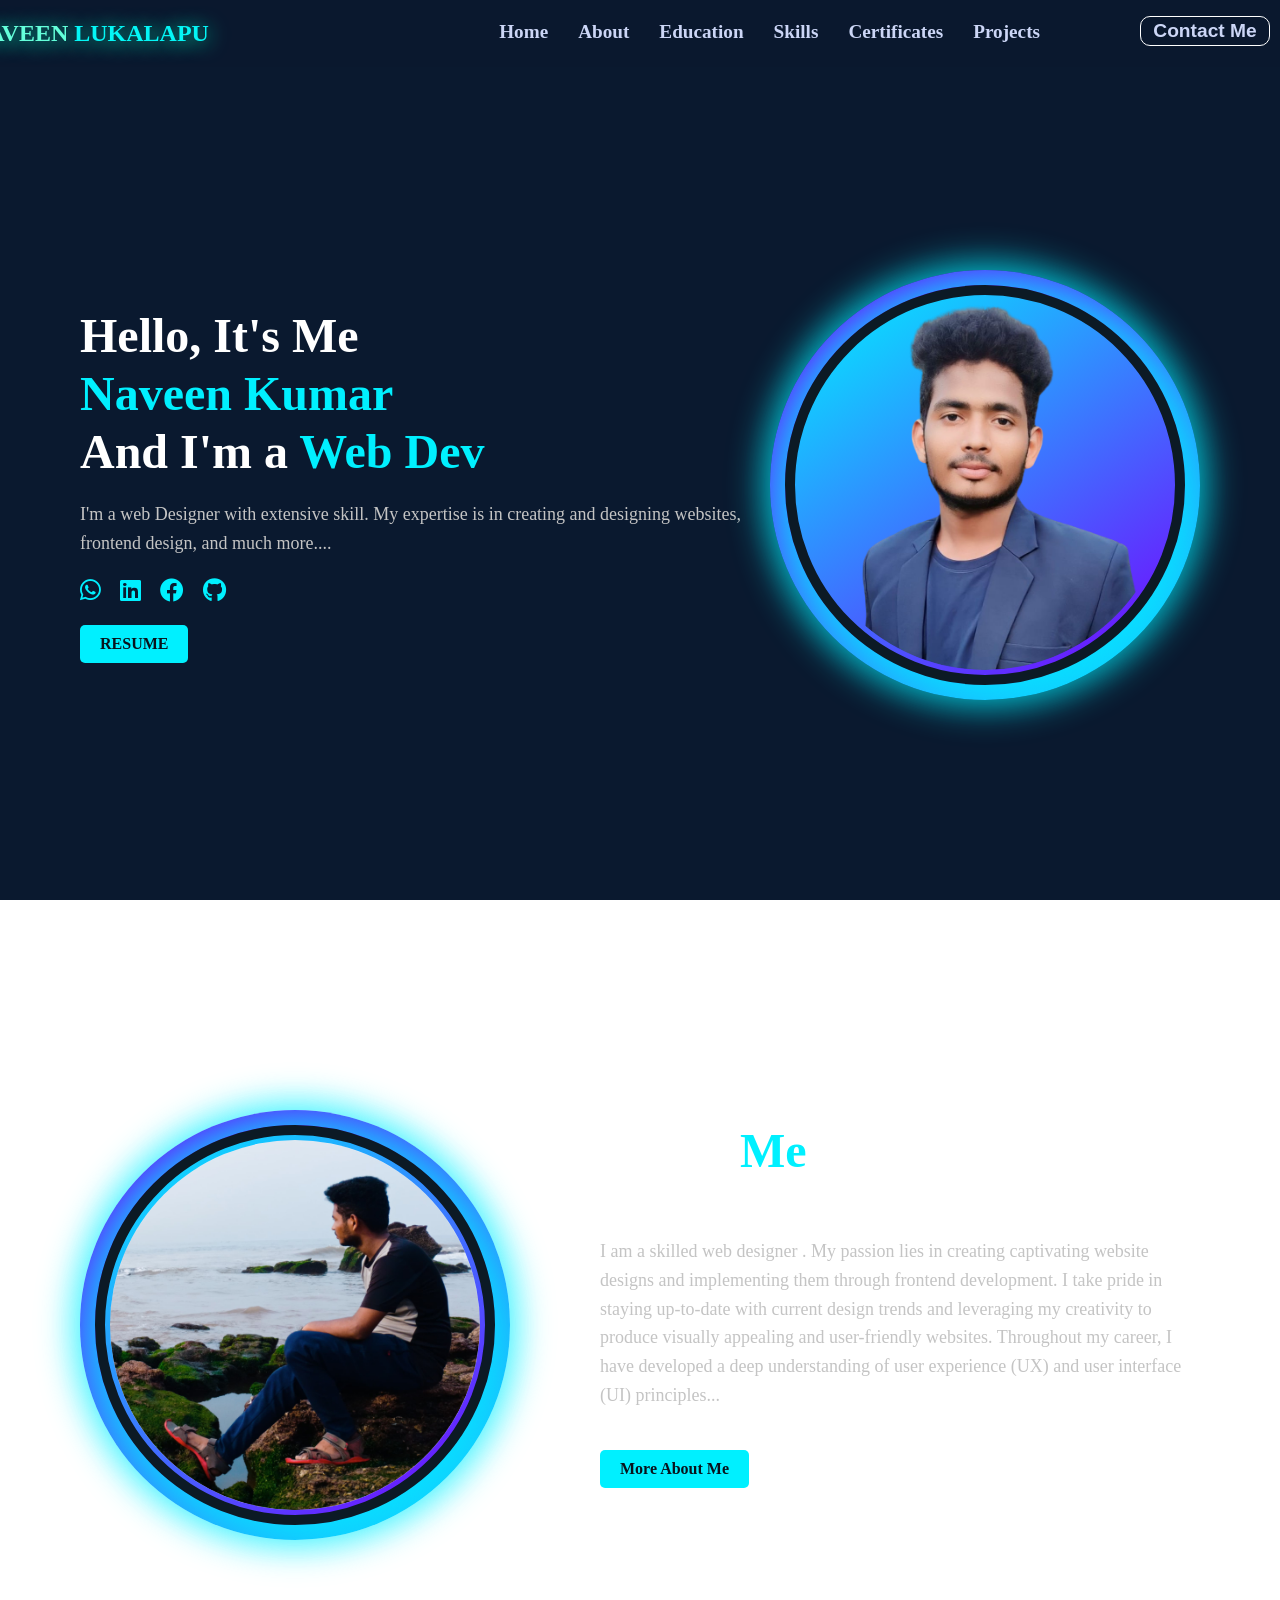
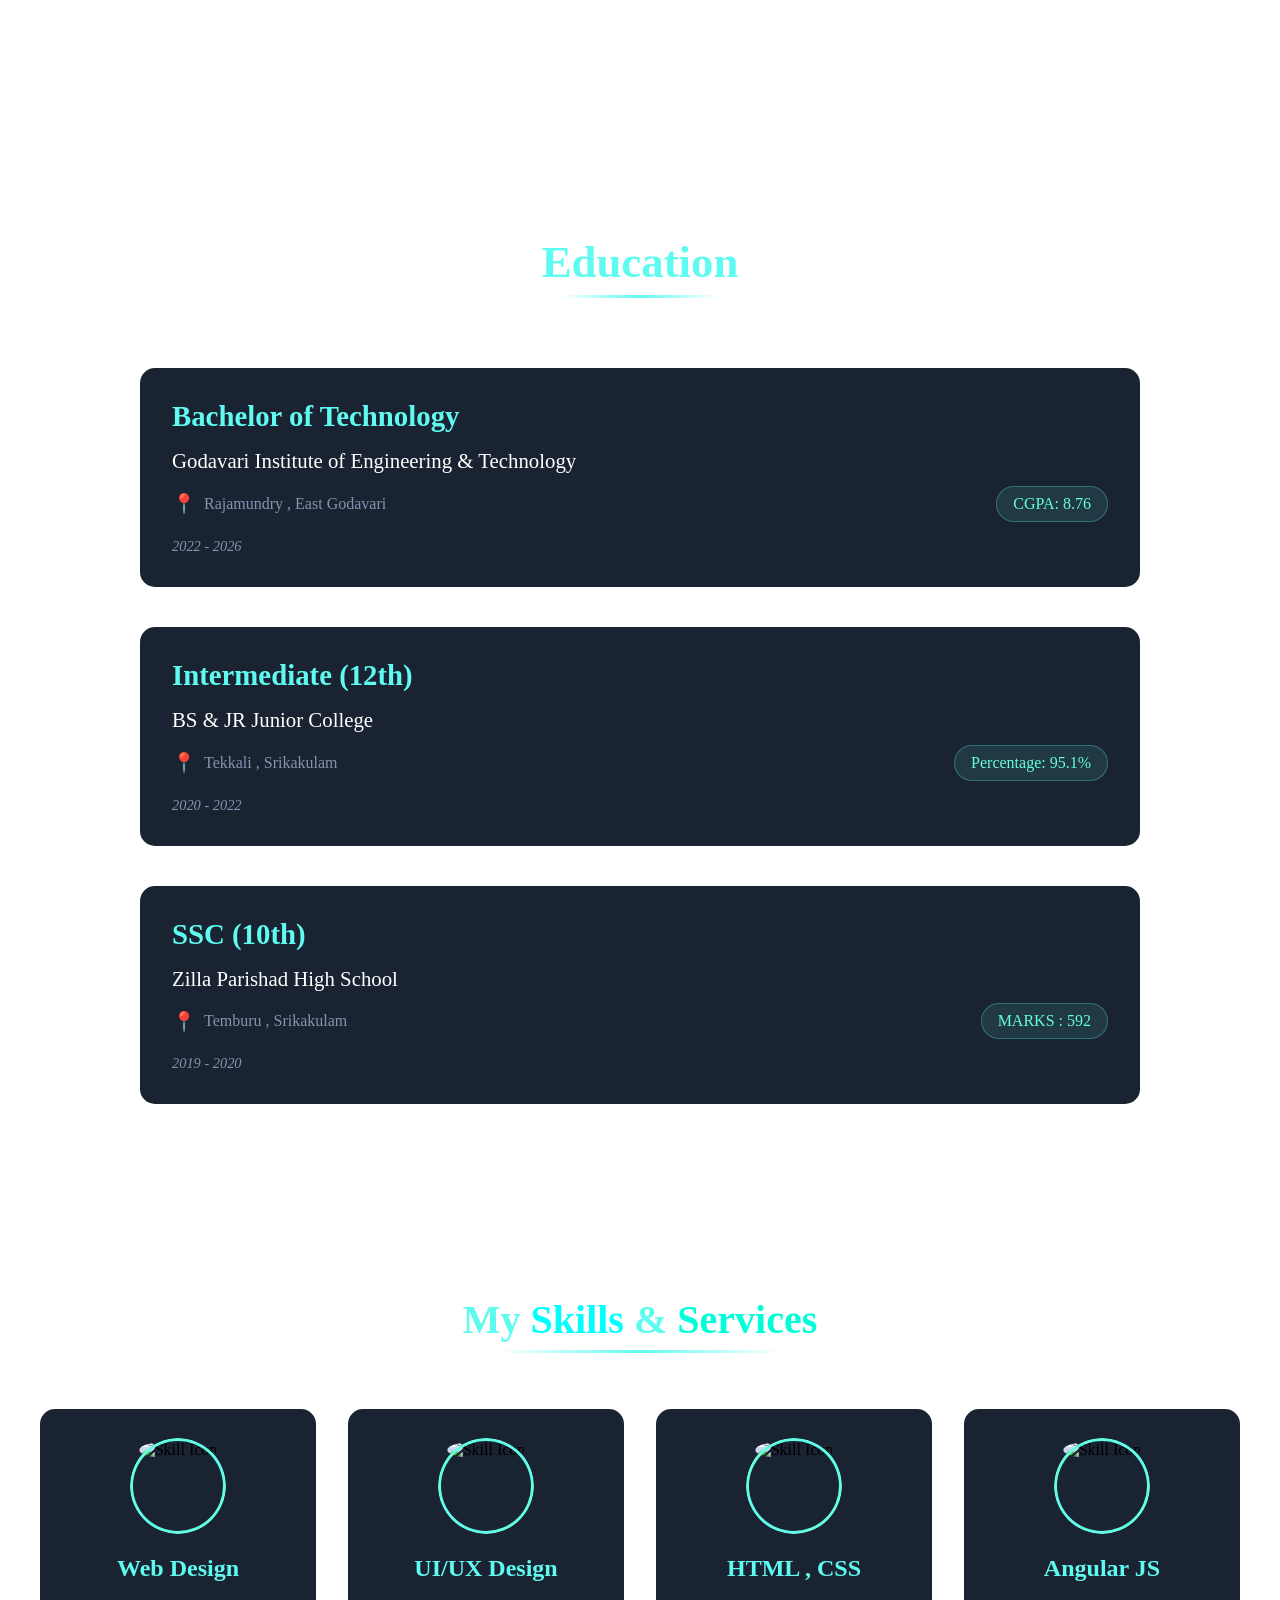
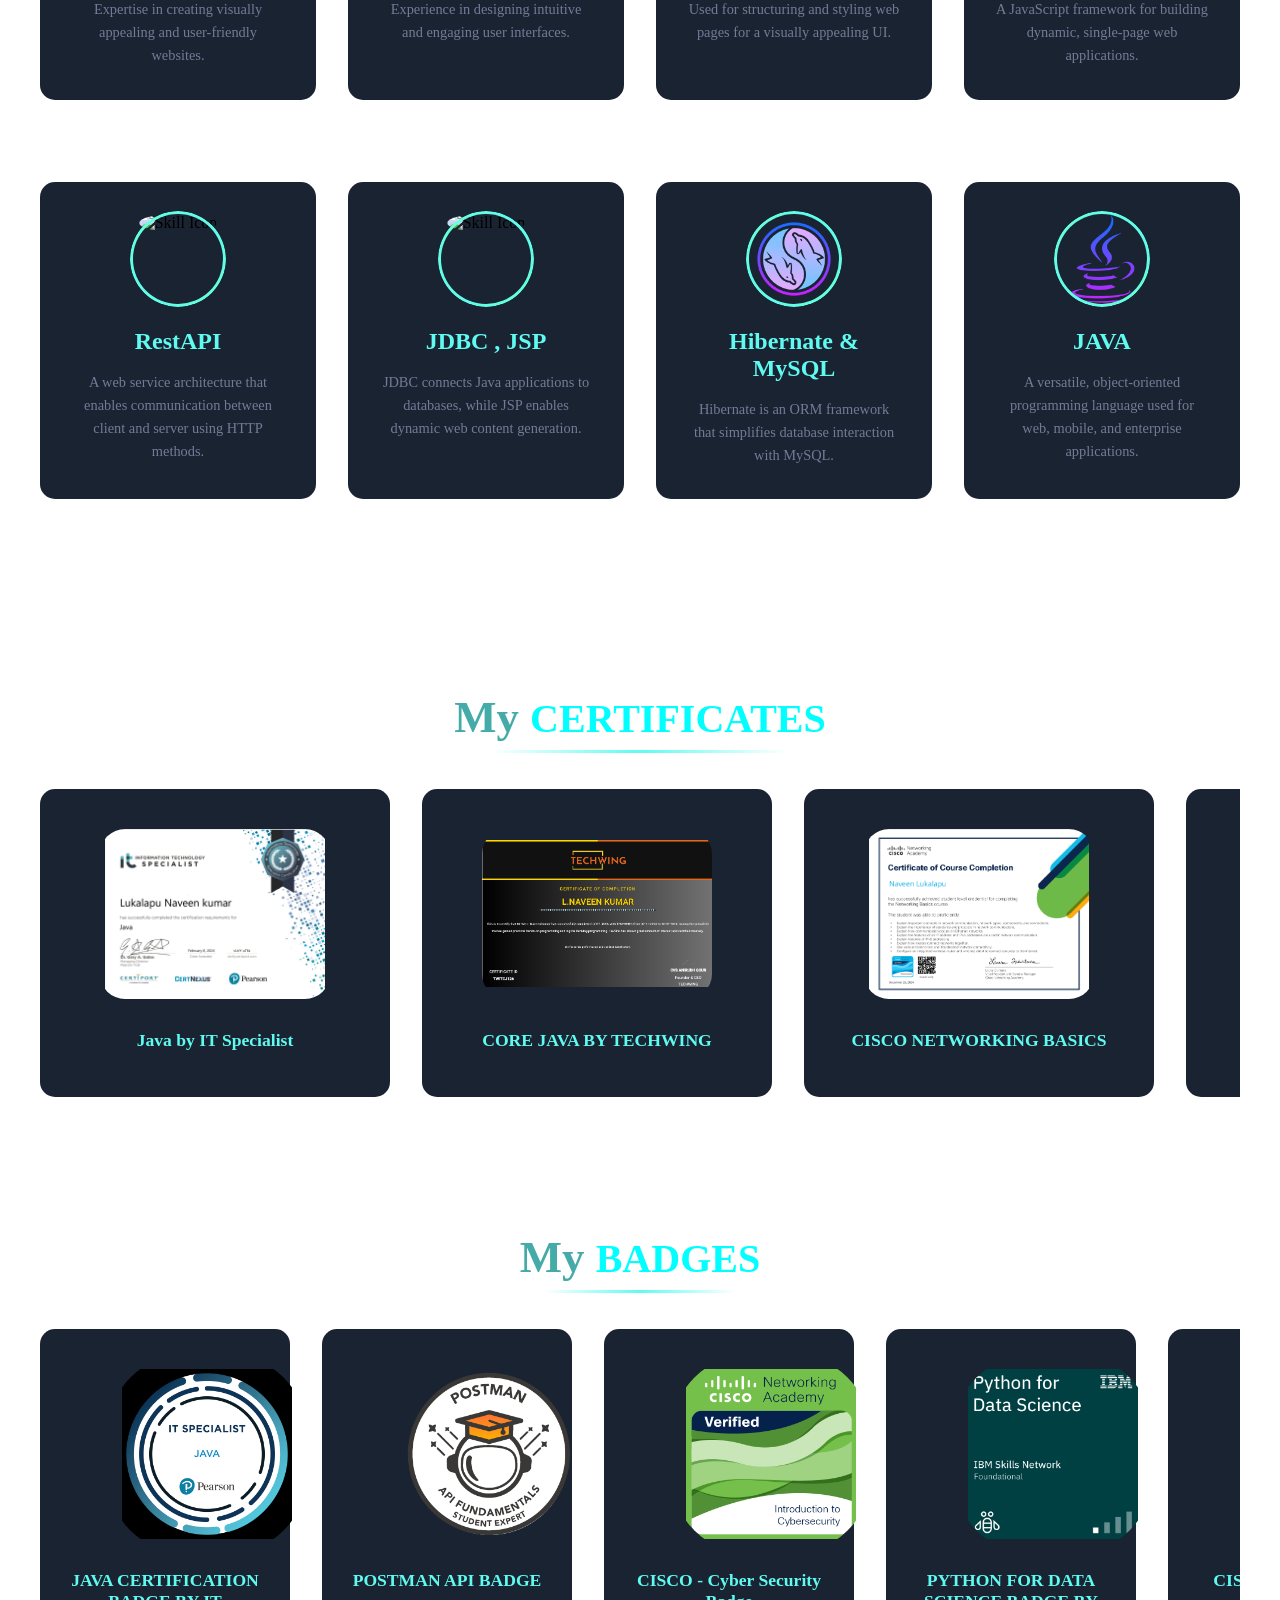
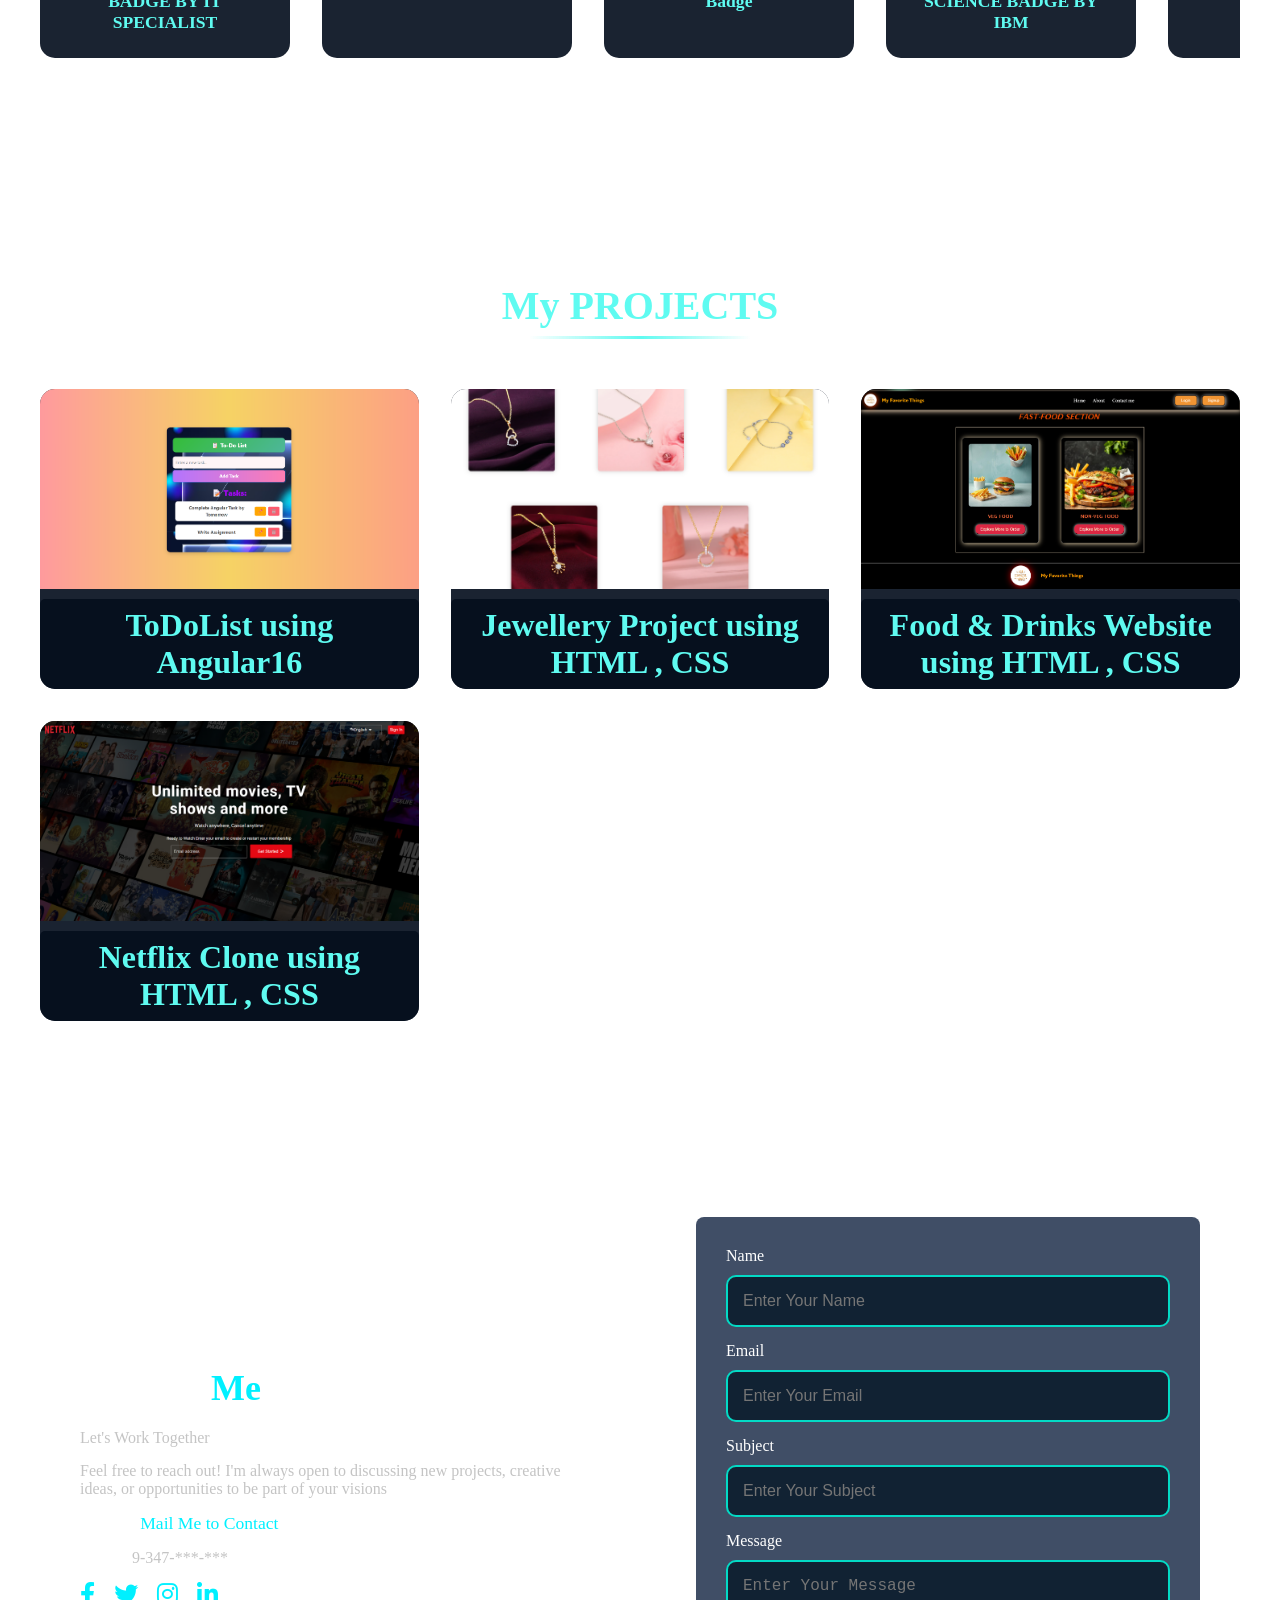
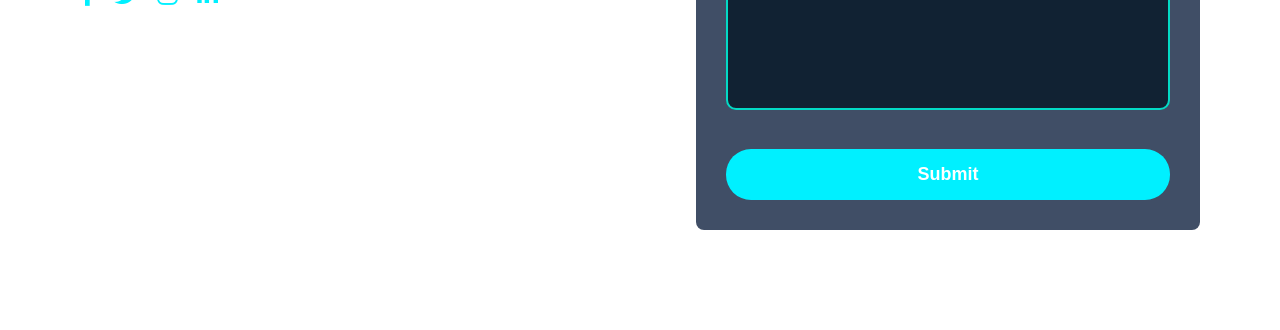
==== index.html @ 9a226d0d "Update and rename port.html to index.html" ====
<!DOCTYPE html>
<html lang="en">
<head>
    <meta charset="UTF-8">
    <meta name="viewport" content="width=device-width, initial-scale=1.0">
    <title>MY PORTFOLIO</title>
</head>
<link rel="stylesheet" href="port.css">
<script src="https://cdnjs.cloudflare.com/ajax/libs/particles.js/2.0.0/particles.min.js"></script>
<link rel="stylesheet" href="https://cdnjs.cloudflare.com/ajax/libs/font-awesome/6.0.0-beta3/css/all.min.css">

  <link rel="stylesheet" href="https://unpkg.com/aos@next/dist/aos.css" />
<body>
    <script src="https://unpkg.com/aos@next/dist/aos.js"></script>
  <script>
    AOS.init();
  </script>
    <div id="particles-js"></div>
 <!-- Navbar -->
 <header>
    <nav class="container">
        <a href="#" class="logo">NAVEEN <span class="lname">LUKALAPU</span></a>
        <div class="hamburger" id="hamburger">
            <span></span>
            <span></span>
            <span></span>
        </div>
        <div class="nav-links" id="nav-menu">
            <a href="#Home" class="nav-link">Home</a>
            <a href="#about" class="nav-link">About</a>
            <a href="#education" class="nav-link">Education</a>
            <a href="#skills" class="nav-link">Skills</a>
            <a href="#certificates" class="nav-link">Certificates</a>
            <a href="#projects" class="nav-link">Projects</a>
            <button class="con-btn"><a href="#contact">Contact Me</a></button>
        </div>
    </nav>
</header>









    <section class="intro" id="Home" >
        <div class="intro-text" data-aos="fade-right">
            <h1>Hello, It's Me<br><span>Naveen Kumar</span><br>And I'm a <span class="typing-animation">Web Dev</span></h1>
            <p>I'm a web Designer with extensive skill. My expertise is in creating and designing websites, frontend design, and much more....</p>
            <div class="social-links">
                <a href="#"><i class="fab fa-whatsapp"></i></a>
                <a href="https://www.linkedin.com/in/naveen-kumar-lukalapu-a6948b2a9/"><i class="fa-brands fa-linkedin"></i></a>
                <a href="#"><i class="fab fa-facebook"></i></a>
                <a href="https://github.com/navi14-dev/"><i class="fa-brands fa-github"></i></a>
            </div>
            <a href="RESUME.pdf" class="btn">RESUME</a>
        </div>
        <div class="intro-image" data-aos="fade-left">
            <img src="mine image after bg remove.png" alt="Naveen Kumar">
        </div>
    </section>






    <section class="about" id="about" data-aos="fade-down">
        <div class="about-image">
            <img src="MINE-fotor-20250202224434.jpg" alt="Havindu Hemal">
        </div>
        <div class="about-text" >
            <h2>About <span>Me</span></h2>
            <h3>Full Stack Developer!</h3>
            <p>
                I am a skilled web designer . 
                My passion lies in creating captivating website designs and implementing them 
                through frontend development. I take pride in staying up-to-date with current 
                design trends and leveraging my creativity to produce visually appealing and 
                user-friendly websites. Throughout my career, I have developed a deep understanding 
                of user experience (UX) and user interface (UI) principles...
            </p>
            <a href="#" class="btn">More About Me</a>
        </div>
    </section>







    <section class="education-section" id="education">
       
        
        <div class="section-title-container">
            <h2 class="section-title">Education</h2>
        </div>

        <div class="education-container" >
            <div class="education-card">
                <h3 class="degree">Bachelor of Technology</h3>
                <div class="school-name">Godavari Institute of Engineering & Technology</div>
                <div class="education-details">
                    <div class="location">Rajamundry , East Godavari</div>
                    <div class="grade">CGPA: 8.76</div>
                </div>
                <div class="duration">2022 - 2026</div>
            </div>

            <div class="education-card">
                <h3 class="degree">Intermediate (12th)</h3>
                <div class="school-name">BS & JR Junior College</div>
                <div class="education-details">
                    <div class="location">Tekkali , Srikakulam</div>
                    <div class="grade">Percentage: 95.1%</div>
                </div>
                <div class="duration">2020 - 2022</div>
            </div>

            <div class="education-card">
                <h3 class="degree">SSC (10th)</h3>
                <div class="school-name">Zilla Parishad High School</div>
                <div class="education-details">
                    <div class="location">Temburu , Srikakulam</div>
                    <div class="grade">MARKS : 592</div>
                </div>
                <div class="duration">2019 - 2020</div>
            </div>
        </div>
    </section>









    <section class="skills-section" id="skills">
        <h1 class="section-skills">My <span class="skills"> Skills</span> & <span class="services">Services</span></h1>
        <div class="skills-container">
            <div class="skill-card">
                <div class="skill-image">
                    <img src="https://www.agileacademy.co.in/wp-content/uploads/2021/01/Web-Design-Image.png" alt="Skill Icon">
                </div>
                <h3 class="skill-title">Web Design</h3>
                <p class="skill-description">Expertise in creating visually appealing and user-friendly websites.</p>
            </div>
            <div class="skill-card">
                <div class="skill-image">
                    <img src="https://www.sstechsystem.com/wp-content/uploads/2018/11/ui-ux-design.png" alt="Skill Icon">
                </div>
                <h3 class="skill-title">UI/UX Design</h3>
                <p class="skill-description">Experience in designing intuitive and engaging user interfaces.</p>
            </div>
            <div class="skill-card">
                <div class="skill-image">
                    <img src="https://www.nicepng.com/png/detail/985-9857805_html5-css3-logo-png-html-and-css-logo.png" alt="Skill Icon">
                </div>
                <h3 class="skill-title">HTML , CSS</h3>
                <p class="skill-description">Used for structuring and styling web pages for a visually appealing UI.</p>
            </div>
            <div class="skill-card">
                <div class="skill-image">
                    <img src="https://img.icons8.com/?size=256&id=dSnah6CSCxRG&format=png" alt="Skill Icon">
                </div>
                <h3 class="skill-title">Angular JS</h3>
                <p class="skill-description">A JavaScript framework for building dynamic, single-page web applications. </p>
            </div>
            <div class="skill-card">
              

                <div class="skill-image">
                    <img src="https://dfdmyvckxgqn5.cloudfront.net/_app/immutable/assets/building-elegant-rest-apis.d8f4cbc6.jpg" alt="Skill Icon">
                </div>
                <h3 class="skill-title">RestAPI</h3>
                <p class="skill-description">A web service architecture that enables communication between client and server using HTTP methods.</p>
            </div>
            <div class="skill-card">
                <div class="border-animation"></div>

                <div class="skill-image">
                    <img src="https://i.ytimg.com/vi/FcbFB8wGmok/maxresdefault.jpg" alt="Skill Icon">
                </div>
                <h3 class="skill-title">JDBC , JSP</h3>
                <p class="skill-description">JDBC connects Java applications to databases, while JSP enables dynamic web content generation.</p>
            </div>
            <div class="skill-card">
                <div class="border-animation"></div>

                <div class="skill-image">
                    <img src="icons8-mysql-1200.png" alt="Skill Icon">
                </div>
                <h3 class="skill-title">Hibernate & MySQL</h3>
                <p class="skill-description">Hibernate is an ORM framework that simplifies database interaction with MySQL.</p>
            </div>
            <div class="skill-card">
                <div class="skill-image">
                    <div class="border-animation"></div>

                    <img src="icons8-java-1200.png" alt="Skill Icon">
                </div>
                <h3 class="skill-title">JAVA</h3>
                <p class="skill-description">A versatile, object-oriented programming language used for web, mobile, and enterprise applications.</p>
            </div>
        </div>
    </section>






    <section class="certificates-section" id="certificates">
        <h1 class="section-skills">My <span class="skills"> CERTIFICATES</span></h1>
        <div class="certificates-container">
            <div class="certificate-card">
                <div class="certificate-image">
                    <img src="JAVA BY IT SPECIALIST.png" alt="Certificate Image">
                </div>
                <div class="certificate-title">Java by IT Specialist</div>
            </div>
            <div class="certificate-card">
                <div class="certificate-image">
                    <img src="CORE JAVA BY TECHWING.png" alt="Certificate Image">
                </div>
                <div class="certificate-title">CORE JAVA BY TECHWING</div>
            </div>
            <div class="certificate-card">
                <div class="certificate-image">
                    <img src="CISCO NETWORKING BASICS.png" alt="Certificate Image">
                </div>
                <div class="certificate-title">CISCO NETWORKING BASICS</div>
            </div>
            <div class="certificate-card">
                <div class="certificate-image">
                    <img src="LINUX FUNDAMENTALS.png" alt="Certificate Image">
                </div>
                <div class="certificate-title">LINUX FUNDAMENTALS</div>
            </div>
            <div class="certificate-card">
                <div class="certificate-image">
                    <img src="HTML , CSS CERTIFICATE.jpg" alt="Certificate Image">
                </div>
                <div class="certificate-title">HTML , CSS CERTIFICATE</div>
            </div>
            <div class="certificate-card">
                <div class="certificate-image">
                    <img src="JAVA BY GREAT LEARNING.png" alt="Certificate Image">
                </div>
                <div class="certificate-title">JAVA BY GREAT LEARNING</div>
            </div>
            <div class="certificate-card">
                <div class="certificate-image">
                    <img src="BEST PERFORMER IN CORE JAVA.png" alt="Certificate Image">
                </div>
                <div class="certificate-title">BEST PERFORMER IN CORE JAVA</div>
            </div>
            <div class="certificate-card">
                <div class="certificate-image">
                    <img src="SQL BASIC BY HACKERRANK.png" alt="Certificate Image">
                </div>
                <div class="certificate-title">SQL BASIC BY HACKERRANK</div>
            </div>
            <div class="certificate-card">
                <div class="certificate-image">
                    <img src="SQL SERVER 2014 ,SECURITY FUNDAMENTALS CERTIFICATE.jpg" alt="Certificate Image">
                </div>
                <div class="certificate-title">SQL SERVER 2014 ,SECURITY FUNDAMENTALS CERTIFICATE</div>
            </div>
            <div class="certificate-card">
                <div class="certificate-image">
                    <img src="CISCO CYBER SECURITY.png" alt="Certificate Image">
                </div>
                <div class="certificate-title">CISCO CYBER SECURITY</div>
            </div>
            <div class="certificate-card">
                <div class="certificate-image">
                    <img src="PYTHON FOR DATA SCIENCE BY IBM.png" alt="Certificate Image">
                </div>
                <div class="certificate-title">PYTHON FOR DATA SCIENCE BY IBM</div>
            </div>
            <div class="certificate-card">
                <div class="certificate-image">
                    <img src="POSTMAN API.png" alt="Certificate Image">
                </div>
                <div class="certificate-title">POSTMAN API</div>
            </div>
            <div class="certificate-card">
                <div class="certificate-image">
                    <img src="PYTHON BASIC BY HACKERRANK.png" alt="Certificate Image">
                </div>
                <div class="certificate-title">PYTHON BASIC BY HACKERRANK</div>
            </div>
            <div class="certificate-card">
                <div class="certificate-image">
                    <img src="PYTHON 101 FOR DATA SCIENCE BY IBM.png" alt="Certificate Image">
                </div>
                <div class="certificate-title">PYTHON 101 FOR DATA SCIENCE BY IBM</div>
            </div>
            
            
        </div>
    </section>
    
    <section class="badges-section">
        <h1 class="section-skills">My <span class="skills"> BADGES</span> </h1>
        <div class="badges-container">
            <div class="badge-card">
                <div class="badge-image">
                    <img src="JAVA CERTIFICATION BADGE.jpg" alt="Badge Image">
                </div>
                <div class="badge-title">JAVA CERTIFICATION BADGE BY IT SPECIALIST</div>
            </div>
            <div class="badge-card">
                <div class="badge-image">
                    <img src="POSTMAN API BADGE.png" alt="Badge Image">
                </div>
                <div class="badge-title">POSTMAN API BADGE</div>
            </div>
            <div class="badge-card">
                <div class="badge-image">
                    <img src="CISCO - Cyber Security Badge.png" alt="Badge Image">
                </div>
                <div class="badge-title">CISCO - Cyber Security Badge</div>
            </div>
            <div class="badge-card">
                <div class="badge-image">
                    <img src="PYTHON FOR DATA SCIENCE BADGE.png" alt="Badge Image">
                </div>
                <div class="badge-title">PYTHON FOR DATA SCIENCE BADGE BY IBM</div>
            </div>
            <div class="badge-card">
                <div class="badge-image">
                    <img src="CISCO - Networking Basics.png" alt="Badge Image">
                </div>
                <div class="badge-title">CISCO - Networking Basics</div>
            </div>
            <div class="badge-card">
                <div class="badge-image">
                    <img src="Watsonx AI by IBM.png" alt="Badge Image">
                </div>
                <div class="badge-title">Watsonx AI by IBM</div>
            </div>
        </div>
    </section>






    <section class="projects-section" id="projects">
        <h1 class="section-projects">My <span class="projects"> PROJECTS</span></h1>
        <div class="main-container">
        <div class="projects-container">
            <div class="project-card">
                <div class="project-image">
                    <img src="TODOLIST IMAGE.png" alt="Project 1">
                    
                </div>
                <h3 class="project-name">ToDoList using Angular16</h3>
                <div class="project-details">
                    <p class="project-description">A dynamic task management app with full CRUD operations, built using Angular 16 for efficient task organization.</p>
                    <div class="project-buttons">
                        <a href="https://github.com/Navi14-dev/ToDoList.git"><i class="fab fa-github"></i> GitHub</a>
                        <button class="project-btn" onclick="showerror()"><a href="#projects"><i class="fas fa-globe"></i> Live</a></button>
                    </div>
                </div>
            </div>
            <div class="project-card">
                <div class="project-image">
                    <img src="JFS JEWELLERY IMAGE.png" alt="Project 2">
                    
                </div>
                <h3 class="project-name">Jewellery Project using HTML , CSS</h3>
                <div class="project-details">
                    <p class="project-description">A sleek and stylish website presenting exquisite jewellery collections with a user-friendly interface.</p>
                    <div class="project-buttons">
                        <a href="https://github.com/Navi14-dev/TEAM-PROJECT.git"><i class="fab fa-github"></i> GitHub</a>
                        <a href="https://navi14-dev.github.io/TEAM-PROJECT/"><i class="fas fa-globe"></i> Live</a>
                    </div>
                </div>
            </div>
            <div class="project-card">
                <div class="project-image">
                    <img src="DRINKS PROJECT IMAGE.png" alt="Project 3">
                    
                </div>
                <h3 class="project-name">Food & Drinks Website using HTML , CSS</h3>
                <div class="project-details">
                 
                    <p class="project-description">A visually appealing and responsive website showcasing delicious food and beverages with an elegant design.</p>
                    <div class="project-buttons">
                        <a href="https://github.com/Navi14-dev/SOLOPROJECT.git"><i class="fab fa-github"></i> GitHub</a>
                        <a href="https://navi14-dev.github.io/SOLOPROJECT/"><i class="fas fa-globe"></i> Live</a>
                    </div>
                </div>
            </div>
            <div class="project-card">
              <div class="project-image">
                  <img src="netflix clone image.png" alt="Project 3">
                  
              </div>
              <h3 class="project-name">Netflix Clone using HTML , CSS</h3>
              <div class="project-details">
                  <p class="project-description">A front-end replica of Netflix with an engaging UI, designed using HTML and CSS for an immersive streaming experience.</p>
                  <div class="project-buttons">
                      <a href="https://github.com/Navi14-dev/NETFLIX_CLONING.git"><i class="fab fa-github"></i> GitHub</a>
                      <button class="project-btn" onclick="showerror()"><a href="#projects"><i class="fas fa-globe"></i> Live</a></button>
                  </div>
              </div>
          </div>
          </div>
        </div>
    </section>




    <section class="contact" id="contact">
        <div class="contact-content">
            <div class="contact-info">
                <h2>Contact <span>Me</span></h2>
                <p>Let's Work Together</p>
                <p>Feel free to reach out! I'm always open to discussing new projects, creative ideas, or opportunities to be part of your visions</p>
                <p><strong>Email:</strong> <a href="mailto:lukalapunave@gmail.com" class="mail">Mail Me to Contact</a></p>
                <p><strong>Phone:</strong> 9-347-***-***</p>
                <div class="social-links">
                    <a href="#"><i class="fab fa-facebook-f"></i></a>
                    <a href="#"><i class="fab fa-twitter"></i></a>
                    <a href="#"><i class="fab fa-instagram"></i></a>
                    <a href="#"><i class="fab fa-linkedin-in"></i></a>
                </div>
            </div>
            <div class="contact-form">
                <form id="contact-form">
                    <div class="form-group">
                        <label for="name">Name</label>
                        <input type="text" id="name" placeholder="Enter Your Name" required>
                    </div>
                    <div class="form-group">
                        <label for="email">Email</label>
                        <input type="email" id="email" placeholder="Enter Your Email" required>
                    </div>
                    <div class="form-group">
                        <label for="subject">Subject</label>
                        <input type="text" id="subject" placeholder="Enter Your Subject" required>
                    </div>
                    <div class="form-group">
                        <label for="message">Message</label>
                        <textarea id="message" placeholder="Enter Your Message" required></textarea>
                    </div>
                    <button type="submit" class="btn">Submit</button>
                </form>
            </div>
        </div>
    </section>
    



    <script src="port.js"></script>
</body>
</html>
---- port.css ----
* {
    margin: 0;
    padding: 0;
    box-sizing: border-box;
    
}
@media screen and (max-width: 1024px) {
  .container {
      padding: 0 30px;
  }
}


html {
    scroll-behavior: smooth;
}
#particles-js {
    position: fixed;
    width: 100%;
    height: 100%;
    background: #0a192f;
    z-index: -1;
}

.container {
    max-width: 1200px;
    margin: 0 auto;
    padding: 0 20px;
    
}

header {
    padding: 20px 0;
    position: fixed;
    width: 100%;
    top: 0;
    background: rgba(10, 25, 47, 0.9);
    z-index: 100;
}

nav {
    display: flex;
    justify-content: space-between;
    align-items: center;
}

.logo {
    color: #64ffda;
    font-size: 24px;
    font-weight: bold;
    text-decoration: none;
    text-shadow: 2px 2px 20px #04f6bd;
    margin-left: -90px;
    
}

.logo .lname{
  color: #04f6f6;
}

.nav-links {
    display: flex;
    gap: 30px;
}

.nav-links .con-btn{
    width: 130px;
    height: 30px;
    margin-top: -5px;
    border-radius: 10px;
    outline: none;
    border: 1px solid white;
    cursor: pointer;
    background-color: transparent;
    color: white;
    font-size: 0.9rem;
    margin-right: -50px;
    margin-left: 70px;
    position: relative;
    overflow: hidden;
}

.nav-links .con-btn::after{
    content: "";
    position: absolute;
    width: 0;
    height: 50px;
    background: linear-gradient(to right, #6a11cb, #2575fc);
    top: 0;
    left: 0;
    border-radius: 10px;
    z-index: -1;
    transition: width 0.5s ease;
}

.nav-links .con-btn:hover::after{
    width: 130px;
}
.nav-links a {
    color: #ccd6f6;
    font-size: 1.2rem;
    font-weight: 600;
    text-decoration: none;
    transition: color 0.3s;
}

.nav-links a:hover {
    color: #04f6bd;
    font-weight: 600;
    
}

.hamburger {
    display: none;
    flex-direction: column;
    cursor: pointer;
}

.hamburger span {
    width: 25px;
    height: 3px;
    background: #64ffda;
    margin: 2px 0;
    transition: 0.3s;
}


@keyframes fadeInUp {
    from {
        opacity: 0;
        transform: translateY(20px);
    }
    to {
        opacity: 1;
        transform: translateY(0);
    }
}


/* 
@media (max-width: 858px) {
  .nav-links {
    display: none;
    position: absolute;
    top: 100%;
    right: 0;
    background: rgba(0, 0, 0, 0.349);
    width: 100%;
    flex-direction: column;
    align-items: center;
    z-index: 10;
    padding: 20px 0;
  }

  .nav-links.open {
    display: flex;
    transition: width 0.5s ease;
  }

  .nav-links ul {
    flex-direction: column;
  }

  .nav-links ul li {
    margin-bottom: 20px;
    margin-right: 0;
  }

  .sidebar {
    display: block;
  }
}

--------hero section---- 
:root {
  --fs-h2: 2.5rem;
  --fs-p:1.1rem;
}

@media (max-width:858px) {
  :root {
      --fs-p:0.6rem;
      --fs-h2:1.1rem
  }
} */

/* 
@media screen and (max-width: 768px) {
  .nav-links {
      position: fixed;
      top: 0;
      right: -100%;
      width: 100%;
      height: 100vh;
      background: rgba(10, 25, 47, 0.95);
      flex-direction: column;
      justify-content: center;
      align-items: center;
      transition: right 0.3s ease-in-out;
      z-index: 1000;
      overflow-y: auto;
  }

  .nav-links.active {
      right: 0;
  }

  .nav-links a, .nav-links .con-btn {
      margin: 20px 0;
      font-size: 1.5rem;
  }

  .hamburger {
      display: flex;
      flex-direction: column;
      cursor: pointer;
      z-index: 1100;
  }

  .hamburger span {
      width: 25px;
      height: 3px;
      background: #64ffda;
      margin: 3px 0;
      transition: 0.3s;
      transform-origin: center;
  }

  .hamburger.active span:nth-child(1) {
      transform: rotate(45deg) translate(5px, 5px);
  }

  .hamburger.active span:nth-child(2) {
      opacity: 0;
  }

  .hamburger.active span:nth-child(3) {
      transform: rotate(-45deg) translate(5px, -5px);
  }
} */

@media screen and (max-width: 768px) {
  /* Navbar Responsive */
  header {
      padding: 10px 0;
  }
.logo{
  margin-left: 20px;
}
  .nav-links {
      position: fixed;
      top: 0;
      right: -100%;
      width: 100%;
      height: 100vh;
      background: rgba(10, 25, 47, 0.9);
      flex-direction: column;
      justify-content: center;
      align-items: center;
      transition: right 0.3s ease;
      z-index: 200;
  }

  .nav-links.active {
      right: 0;
  }

  .hamburger {
      display: flex;
      z-index: 250;
  }

  .nav-links a, .nav-links .con-btn {
      margin: 20px 0;
      font-size: 1.5rem;
  }
}




/* Intro */
.intro {
    display: flex;
    justify-content: space-between;
    align-items: center;
    padding: 270px 80px;
    background-color: transparent;
  }
  
  .intro-text {
    max-width: 700px;
  }
  
  .intro-text h1 {
    font-size: 48px;
    line-height: 1.2;
    color: #ffffff;
  }
  
  .intro-text span {
    color: #00f0ff;
  }
  
  .intro-text p {
    margin: 20px 0;
    font-size: 18px;
    line-height: 1.6;
    color: #c4c4c4;
  }
  
  .social-links a {
    margin-right: 10px;
    color: #00f0ff;
    font-size: 24px;
    text-decoration: none;
    transition: color 0.3s;
  }
  
  .social-links a:hover {
    color: #00eeff8f;
  }
  
  .btn {
    display: inline-block;
    margin-top: 20px;
    padding: 10px 20px;
    background-color: #00f0ff;
    color: #09131c;
    text-decoration: none;
    font-weight: bold;
    border-radius: 5px;
    transition: background-color 0.3s;
  }
  
  .btn:hover {
    background-color: #00c4ff;
  }
  
  .intro-image img {
    width: 400px;
    height: 400px;
    border-radius: 50%;
    box-shadow: 0 0 30px 10px rgba(0, 240, 255, 0.7);
    border: 10px solid #0c1a25;
    background: linear-gradient(145deg, #00f0ff, #7600ff);
    padding: 5px;
  }
  
  .intro-image {
    display: flex;
    align-items: center;
    justify-content: center;
    background: linear-gradient(145deg, #7600ff, #00f0ff);
    border-radius: 50%;
    padding: 15px;
    box-shadow: 0 0 30px 15px rgba(0, 240, 255, 0.4);
  }
  

/* Intro Section Responsive */
@media screen and (max-width: 768px) {
  .intro {
      flex-direction: column;
      padding: 150px 20px;
      text-align: center;
  }

  .intro-text, .intro-image {
    width: 45%;
      max-width: 100%;
      margin-bottom: 30px;
  }

  .intro-text h1 {
      font-size: 36px;
  }

  .intro-image img {
      width: 300px;
      height: 300px;
  }
}




  /* About */
  .about {
    display: flex;
    justify-content: space-between;
    align-items: center;
    padding: 100px 80px;
    background-color: transparent;
    
  }
  
  .about-text {
    max-width: 600px;
  }
  
  .about-text h2 {
    font-size: 48px;
    line-height: 1.2;
    color: #ffffff;
  }
  
  .about-text span {
    color: #00f0ff;
  }
  
  .about-text h3 {
    font-size: 24px;
    margin-top: 10px;
    color: #ffffff;
  }
  
  .about-text p {
    margin: 20px 0;
    font-size: 18px;
    line-height: 1.6;
    color: #c4c4c4;
  }
  
  .about-image img {
    width: 400px;
    height: auto;
    border-radius: 50%;
    box-shadow: 0 0 30px 10px rgba(0, 240, 255, 0.7);
    border: 10px solid #0c1a25;
    background: linear-gradient(145deg, #00f0ff, #7600ff);
    padding: 5px;
  }
  
  .about-image {
    display: flex;
    align-items: center;
    justify-content: center;
    background: linear-gradient(145deg, #7600ff, #00f0ff);
    border-radius: 50%;
    padding: 15px;
    box-shadow: 0 0 30px 15px rgba(0, 240, 255, 0.4);
    margin-top: 40px;
  }
  

  /* About Section Responsive */
@media screen and (max-width: 768px) {
  .about {
      flex-direction: column;
      padding: 50px 20px;
      text-align: center;
  }

  .about-image, .about-text {
      width: 45%;
      max-width: 100%;
      margin-bottom: 30px;
  }

  .about-text h2 {
      font-size: 36px;
  }

  .about-image img {
      width: 300px;
      height: auto;
  }
}



/* Education */

.education-section {
  padding: 6rem 2rem;
  min-height: 100vh;
  display: flex;
  flex-direction: column;
  align-items: center;
  margin-top: 100px;
}

.section-title-container {
  text-align: center;
  margin-bottom: 4rem;
  position: relative;
}

.section-title {
  color: #5ffbf1;
  font-size: 2.8rem;
  margin-bottom: 1rem;
  position: relative;
  display: inline-block;
}

.section-title::after {
  content: '';
  position: absolute;
  bottom: -10px;
  left: 50%;
  transform: translateX(-50%);
  width: 80%;
  height: 3px;
  background: linear-gradient(90deg, transparent, #5ffbf1, transparent);
}

.education-container {
  max-width: 1000px;
  width: 100%;
  display: flex;
  flex-direction: column;
  gap: 2.5rem;
}

.education-card {
  background: rgba(2, 12, 27, 0.9);
  border-radius: 15px;
  padding: 2rem;
  position: relative;
  overflow: hidden;
  transform-style: preserve-3d;
  transform: perspective(1000px);
  transition: all 0.3s ease;
  opacity: 0;
  
  cursor: pointer;
  animation: fadeMoveUp linear both;
    animation-timeline: view();
    animation-range: entry 100% cover 50%;
}


@keyframes fadeMoveUp {
  from {
      opacity: 0;
      transform: translateY(50px);
  }
  to {
      opacity: 1;
      transform: translateY(0);
  }
}




.education-card:hover {
  transform: perspective(1000px) translateZ(20px);
  box-shadow: 0 0 30px rgba(95, 251, 241, 0.2);
}

.education-card::before {
  content: '';
  position: absolute;
  top: 0;
  left: 0;
  width: 5px;
  height: 100%;
  background: #5ffbf1;
  transform: scaleY(0);
  transform-origin: bottom;
  transition: transform 0.4s ease;
}

.education-card:hover::before {
  transform: scaleY(1);
}

.education-card:nth-child(2) {
  animation-delay: 0.3s;
}

.education-card:nth-child(3) {
  animation-delay: 0.6s;
}

.degree {
  color: #5ffbf1;
  font-size: 1.8rem;
  margin-bottom: 1rem;
  font-weight: 600;
}

.school-name {
  color: #fff;
  font-size: 1.3rem;
  margin-bottom: 0.8rem;
  font-weight: 500;
}

.education-details {
  display: flex;
  justify-content: space-between;
  align-items: center;
  flex-wrap: wrap;
  gap: 1rem;
}

.location {
  color: #8892b0;
  font-size: 1rem;
  display: flex;
  align-items: center;
  gap: 0.5rem;
}

.location::before {
  content: '📍';
  font-size: 1.2rem;
}

.grade {
  color: #64ffda;
  font-weight: 500;
  padding: 0.5rem 1rem;
  border-radius: 20px;
  background: rgba(95, 251, 241, 0.1);
  border: 1px solid rgba(95, 251, 241, 0.3);
  cursor: pointer;
}

.grade:hover{
  box-shadow: 2px 2px 20px #64ffda;
  background: #64ffdba0;
}

.duration {
  color: #8892b0;
  font-size: 0.9rem;
  margin-top: 1rem;
  font-style: italic;
}

@keyframes fadeInUp {
  from {
      opacity: 0;
      transform: perspective(1000px) translateY(50px) translateZ(-20px);
  }
  to {
      opacity: 1;
      transform: perspective(1000px) translateY(0) translateZ(0);
  }
}


/* Education Section Responsive */
@media screen and (max-width: 768px) {
  .education-section {
      padding: 3rem 1rem;
  }

  .education-container {
      gap: 1.5rem;
  }

  .education-card {
      padding: 1.5rem;
  }

  .section-title {
      font-size: 2rem;
  }

  .degree {
      font-size: 1.5rem;
  }

  .school-name {
      font-size: 1.2rem;
  }
}



/* ----------Skills section---------- */

.skills-section {
  background-color: transparent;
  padding: 6rem 2rem;
  text-align: center;
}

.skills-container {
  max-width: 1200px;
  margin: 0 auto;
  display: grid;
  grid-template-columns: repeat(4, 1fr);
  gap: 2rem;
  
}
.section-skills {
  color: #5ffbf1;
  font-size: 2.8rem;
  margin-bottom: 1rem;
  position: relative;
  display: inline-block;
}

.section-skills::after {
  content: '';
  position: absolute;
  bottom: -10px;
  left: 50%;
  transform: translateX(-50%);
  width: 80%;
  height: 3px;
  background: linear-gradient(90deg, transparent, #5ffbf1, transparent);
  
}

.skills-section .section-skills{
  font-size: 2.5rem;
  margin-top: 0px;
  
  
}

.skills-section h1 .skills{
  color: aqua;
}
.skills-section h1 .services{
  color: rgb(0, 255, 217);
}

.skill-card {
  background: rgba(2, 12, 27, 0.9);
  border-radius: 15px;
  padding: 2rem;
  text-align: center;
  position: relative;
  transition: all 0.4s cubic-bezier(0.4, 0, 0.2, 1);
  opacity: 0;
  transform: translateY(50px);
  cursor: pointer;
  animation: fadeIn 0.6s ease forwards;
  margin-top: 50px;
  
}

.skill-card:hover{
border: 1.2px solid #5ffbf1;
}

.skill-image {
  width: 90px;
  height: 90px;
  margin: 0 auto 1.5rem;
  position: relative;
  transition: transform 0.3s ease;
}

.skill-image::before {
  content: '';
  position: absolute;
  inset: -3px;
  border-radius: 50%;
  padding: 3px;
  background: linear-gradient(45deg, #5ffbf1, #64ffda, #5ffbf1);
  -webkit-mask: 
      linear-gradient(#fff 0 0) content-box, 
      linear-gradient(#fff 0 0);
  -webkit-mask-composite: xor;
  mask-composite: exclude;
  animation: spinGradient 3s linear infinite;
}

.skill-card:hover .skill-image {
  transform: rotate(360deg) scale(1.1);
  transition: transform 0.8s cubic-bezier(0.4, 0, 0.2, 1);
}

.skill-image img {
  width: 100%;
  height: 100%;
  border-radius: 50%;
  object-fit: cover;
}

.skill-title {
  color: #5ffbf1;
  font-size: 1.5rem;
  font-weight: 600;
  margin-bottom: 1rem;
  position: relative;
  transition: color 0.3s ease;
}

.skill-card:hover .skill-title {
  color: #fff;
}

.skill-description {
  color: #8892b0;
  font-size: 0.9rem;
  line-height: 1.6;
  transition: all 0.3s ease;
  opacity: 0.8;
}

.skill-card:hover .skill-description {
  color: #5ffbf1;
  opacity: 1;
}

@keyframes fadeIn {
  from {
      opacity: 0;
      transform: translateY(50px);
  }
  to {
      opacity: 1;
      transform: translateY(0);
  }
}

@keyframes rotate {
  0% { transform: rotate(0deg); }
  100% { transform: rotate(360deg); }
}

@keyframes spinGradient {
  0% { background-position: 0% 50%; }
  50% { background-position: 100% 50%; }
  100% { background-position: 0% 50%; }
}

/* Glowing effect on hover */
.skill-card:hover::before {
  content: '';
  position: absolute;
  top: 50%;
  left: 50%;
  transform: translate(-50%, -50%);
  width: 100%;
  height: 100%;
  background: rgba(95, 251, 241, 0.1);
  filter: blur(20px);
  z-index: -1;
  border-radius: 15px;
  
}


/* Skills Section Responsive */
@media screen and (max-width: 768px) {
  .skills-container {
      grid-template-columns: repeat(2, 1fr);
      gap: 1.5rem;
  }

  .skills-section {
      padding: 3rem 1rem;
  }

  .section-skills {
      font-size: 2rem;
  }
}

@media screen and (max-width: 480px) {
  .skills-container {
      grid-template-columns: 1fr;
  }
}






/* ------------------   Certificates and Badges----------------- */
 
.certificates-section, .badges-section {
  background-color: transparent;
  padding: 6rem 2rem;
  text-align: center;
  
}

.certificates-section h1{
  color: rgb(68, 171, 168);
}
.certificates-section h1 .skills{
color: aqua;
font-size: 2.5rem;
}
.badges-section h1{
  color: rgb(68, 171, 168);;
}
.badges-section h1 .skills{
color: aqua;
font-size: 2.5rem;
}

.certificates-container {
  max-width: 1200px;
  margin: 0 auto;
  display: flex;
  overflow-x: auto;
  gap: 2rem;
  padding-bottom: 2rem;
  scrollbar-width: none; /* Firefox */
  -ms-overflow-style: none; /* Internet Explorer and Edge */
  margin-top: 30px;
  margin-bottom: -190px;
}
.badges-container {
  max-width: 1200px;
  margin: 0 auto;
  display: flex;
  overflow-x: auto;
  gap: 2rem;
  padding-bottom: 2rem;
  scrollbar-width: none; /* Firefox */
  -ms-overflow-style: none; /* Internet Explorer and Edge */
  margin-top: 30px;
}

.certificates-container::-webkit-scrollbar, .badges-container::-webkit-scrollbar {
  display: none; /* Chrome, Safari, and Opera */
}

.certificate-card, .badge-card {
  background: rgba(2, 12, 27, 0.9);
  border-radius: 15px;
  padding: 1.5rem;
  text-align: center;
  border: 1px solid transparent;
  transition: all 0.3s ease;
  opacity: 0;
  transform: translateY(50px);
  animation: fadeIn 0.6s ease forwards;
  cursor: pointer;
}

.certificate-card:nth-child(2), .badge-card:nth-child(2) {
  animation-delay: 0.2s;
}

.certificate-card:nth-child(3), .badge-card:nth-child(3) {
  animation-delay: 0.4s;
}

.certificate-card:nth-child(4), .badge-card:nth-child(4) {
  animation-delay: 0.6s;
}

.certificate-card:hover, .badge-card:hover {
  border-color: #04f6bd;
  box-shadow: 0 0 100px rgba(95, 251, 241, 0.2);
  transform: translateY(-10px) scale(1.02);
  
}

.certificate-image, .badge-image {
  height: 200px;
  width: 300px;
  margin-bottom: 1rem;
  border-radius: 15px;
  background-color: transparent;
  display: flex;
  justify-content: center;
  align-items: center;
  overflow: hidden;
  position: relative;
  transition: transform 0.3s ease;
}

.badge-image {
  width: 200px;
  height: 200px;
  border-radius: 40%;
}

.certificate-image::before, .badge-image::before {
  content: '';
  position: absolute;
  top: 0;
  left: 0;
  width: 100%;
  height: 100%;
  background-size: 200% 200%;
 
}

.certificate-image img, .badge-image img {
  width: 230px;
  height: 170px;
  object-fit: contain;
  position: relative;
  z-index: 1;
  border-radius: 25px;
}

.certificate-card:hover .certificate-image, .badge-card:hover .badge-image {
  transform: scale(1.1);
}

.certificate-title, .badge-title {
  color: #5ffbf1;
  font-size: 1.1rem;
  font-weight: 600;
  margin-top: 1rem;
}

@keyframes fadeIn {
  from {
      opacity: 0;
      transform: translateY(50px);
  }
  to {
      opacity: 1;
      transform: translateY(0);
  }
}


/* Certificates Section Responsive */
@media screen and (max-width: 768px) {
  .certificates-section, .badges-section {
      padding: 3rem 1rem;
  }

  .certificates-container, .badges-container {
      flex-direction: column;
      align-items: center;
      gap: 1.5rem;
  }

  .certificate-card, .badge-card {
      width: 100%;
      max-width: 350px;
  }
}
.badges-section{
  margin-top: 100px;
}
.badge-image{
  left: 2.6rem;
}


/* -----------projects section----------- */



.section-projects{
  color: #5ffbf1;
  font-size: 2.8rem;
  margin-bottom: 1rem;
  position: relative;
  display: inline-block;
  margin-bottom: 30PX;
}

.section-projects::after {
  content: '';
  position: absolute;
  bottom: -10px;
  left: 50%;
  transform: translateX(-50%);
  width: 80%;
  height: 3px;
  background: linear-gradient(90deg, transparent, #5ffbf1, transparent);
  
}

.projects-section .section-projects{
  font-size: 2.5rem;
  margin-top: 0px;
  
}

.section-projects h1 .projects{
  color: aqua;
}
.projects-section {
  background-color: transparent;
  padding: 6rem 2rem;
  text-align: center;
}
.main-container{
  margin-top: 30px;
}
.projects-container {
  max-width: 1200px;
  margin: 0 auto;
  display: grid;
  grid-template-columns: repeat(3, 1fr);
  gap: 2rem;
  text-align: center;
}

.project-card {
  background: rgba(2, 12, 27, 0.9);
  border-radius: 15px;
  overflow: hidden;
  position: relative;
  opacity: 0;
  transform: translateY(50px);
  animation: fadeIn 0.6s ease forwards;
  height: 300px;
 
}

.project-card:nth-child(2) {
  animation-delay: 0.2s;
}

.project-card:nth-child(3) {
  animation-delay: 0.4s;
}

.project-image {
  height: 200px;
  overflow: hidden;
  position: relative;
}

.project-image img {
  width: 100%;
  height: 100%;
  object-fit: cover;
  transition: transform 0.5s ease;
}

.project-card:hover .project-image img {
  transform: scale(1.1);
 
}
.project-buttons .project-btn{
  outline: none;
  border: none;
}

.project-name {
  position: absolute;   
  bottom: 0rem;
  color: #5ffbf1;
  font-size: 2rem;
  font-weight: 600;
  padding: 0.5rem 1rem;
  background-color: rgba(2, 12, 27, 0.8);
  border-radius: 5px;
  opacity: 0;
  transform: translateY(20px);
  animation: fadeInUp 0.5s ease 0.3s forwards;
}

.project-details {
  position: absolute;
  bottom: 0;
  left: 0;
  width: 100%;
  
  background: linear-gradient(to top, rgba(248, 250, 250, 0.9), white , transparent);
  color: #8892b0;
  padding: 1.5rem;
  transform: translateY(100%);
  transition: transform 0.4s ease;
}

.project-card:hover .project-details {
  transform: translateY(0);
  backdrop-filter: blur(10px);
  border-radius: 15px;
  
}

.project-description {
  font-size: 1.1rem;
  margin-bottom: 1.3rem;
  color: black;
}

.project-buttons {
  display: flex;
  justify-content: center;
  gap: 1rem;
  opacity: 0;
  transform: translateY(20px);
  animation: fadeInUp 0.5s ease 0.5s forwards;
}

.project-buttons a {
  display: inline-flex;
  align-items: center;
  justify-content: center;
  border: 3px solid #03ebe0;
  color: #0a192f;
  font-size: 1.2rem;
  font-weight: 500;
  padding: 0.6rem 1.2rem;
  border-radius: 15px;
  text-decoration: none;
  transition: all 0.3s ease;
}

.project-buttons a:hover {
  background-color: #03ebe0;
  box-shadow: 2px 2px 20px #03ebe0;
  transform: translateY(-3px);
}

.project-buttons a i {
  margin-right: 0.5rem;
}

@keyframes fadeIn {
  from {
      opacity: 0;
      transform: translateY(50px);
  }
  to {
      opacity: 1;
      transform: translateY(0);
  }
}

@keyframes fadeInUp {
  from {
      opacity: 0;
      transform: translateY(20px);
  }
  to {
      opacity: 1;
      transform: translateY(0);
  }
}
/* Responsive CSS for different screen sizes */

/* For tablets and smaller screens */
@media screen and (max-width: 1024px) {
  .projects-container {
    grid-template-columns: repeat(2, 1fr);
    padding: 0 20px;
  }

  .section-projects {
    font-size: 2.3rem;
  }
}

/* For mobile devices */
@media screen and (max-width: 768px) {
  .projects-container {
    grid-template-columns: 1fr;
    gap: 1.5rem;
    padding: 0 15px;
  }

  .section-projects {
    font-size: 2rem;
  }

  .projects-section {
    padding: 3rem 1rem;
  }

  .project-card {
    height: 280px;
  }

  .project-image {
    height: 180px;
  }

  .project-name {
    font-size: 1.5rem;
    bottom: 1.8rem;
        left: 4rem;
    }
  }

  .project-description {
    font-size: 1rem;
    margin-bottom: 1rem;
  }

  .project-buttons a {
    font-size: 1rem;
    padding: 0.5rem 1rem;
  }

  .project-details {
    padding: 1rem;
  }
}

/* For very small mobile devices */
@media screen and (max-width: 480px) {
  .section-projects {
    font-size: 1.8rem;
  }

  .project-card {
    height: 260px;
  }

  .project-image {
    height: 160px;
  }

  .project-buttons {
    gap: 0.5rem;
  }

  .project-buttons a {
    padding: 0.4rem 0.8rem;
  }

  .project-name {
    font-size: 1.3rem;
  }

  .main-container {
    margin-top: 20px;
  }
}

  /* Contact */

  
.contact {
    padding: 100px 80px;
    background-color: transparent;
    color: #ffffff;
  }
  
  .contact-content {
    display: flex;
    justify-content: space-between;
    align-items: flex-start;
    flex-wrap: wrap;
  }
  
  .contact-info {
    max-width: 45%;
    margin-top: 150px;
  }
  
  .contact-info h2 {
    font-size: 36px;
    color: #ffffff;
    margin-bottom: 20px;
  }
  
  .contact-info h2 span {
    color: #00f0ff;
  }
  
  .contact-info p {
    font-size: 16px;
    margin-bottom: 15px;
    color: #c4c4c4;
    
  }

  .contact-info p .mail{
    text-decoration: none;
    color: #00f0ff;
    font-size: 1.1rem;
    padding-left: 10px;
  }
  
  .contact-info p .mail:hover{
    text-decoration: underline;
    color: #04f6bd;
  }
  .contact-info p strong {
    color: #ffffff;
    
  }
  
  .social-links a {
    font-size: 24px;
    color: #00f0ff;
    margin-right: 15px;
    transition: color 0.3s ease;
    text-decoration: none;
  }
  
  .social-links a:hover {
    color: #00cce7;
  }
  
  .contact-form {
    background: rgba(17, 34, 64, 0.8);
    padding: 30px;
    border-radius: 8px;
}

.contact-form {
    max-width: 45%;
    width: 100%;
  }
  
  .form-group input,
.form-group textarea {
    width: 100%;
    padding: 15px;
    margin-bottom: 15px;
    margin-top: 10px;
    border-radius: 10px;
    border: 2px solid rgb(3, 218, 197);
    background-color: #112233;
    color: #ccd6f6;
    font-size: 16px;

  }
  
  .contact-form textarea {
    height: 150px;
    resize: none;
  }
  
  .contact-form .btn {
    width: 100%;
    padding: 15px 20px;
    background-color: #00f0ff;
    color: #ffffff;
    border: none;
    border-radius: 25px;
    font-size: 18px;
    cursor: pointer;
    transition: background-color 0.3s ease;
  }
  
  .contact-form .btn:hover {
    background-color: #07899a;
  }
  
/* Contact Section Responsive */
@media screen and (max-width: 768px) {
  .contact {
      padding: 50px 20px;
  }

  .contact-content {
      flex-direction: column;
  }

  .contact-info, .contact-form {
      max-width: 100%;
      width: 100%;
      margin-bottom: 30px;
  }

  .contact-info h2 {
      font-size: 28px;
  }

  .contact-form .btn {
      font-size: 16px;
      padding: 12px 20px;
  }
}
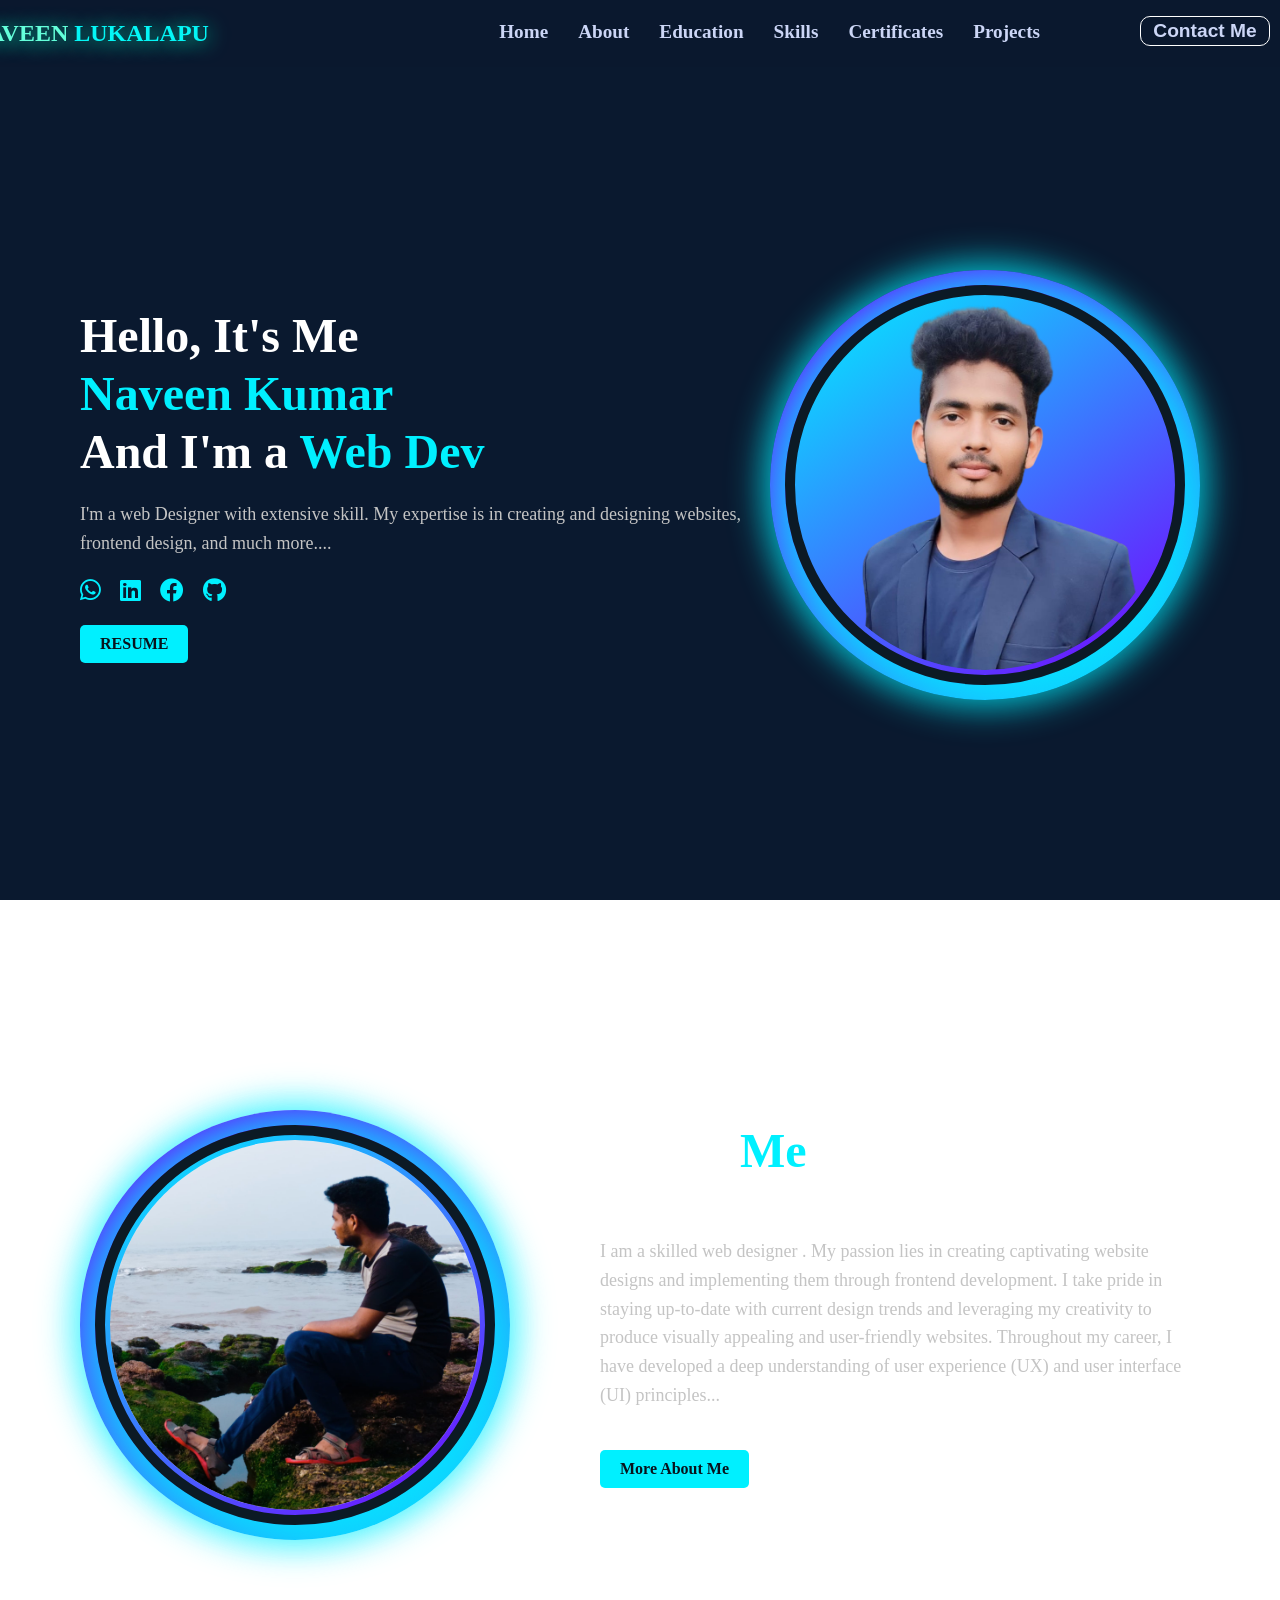
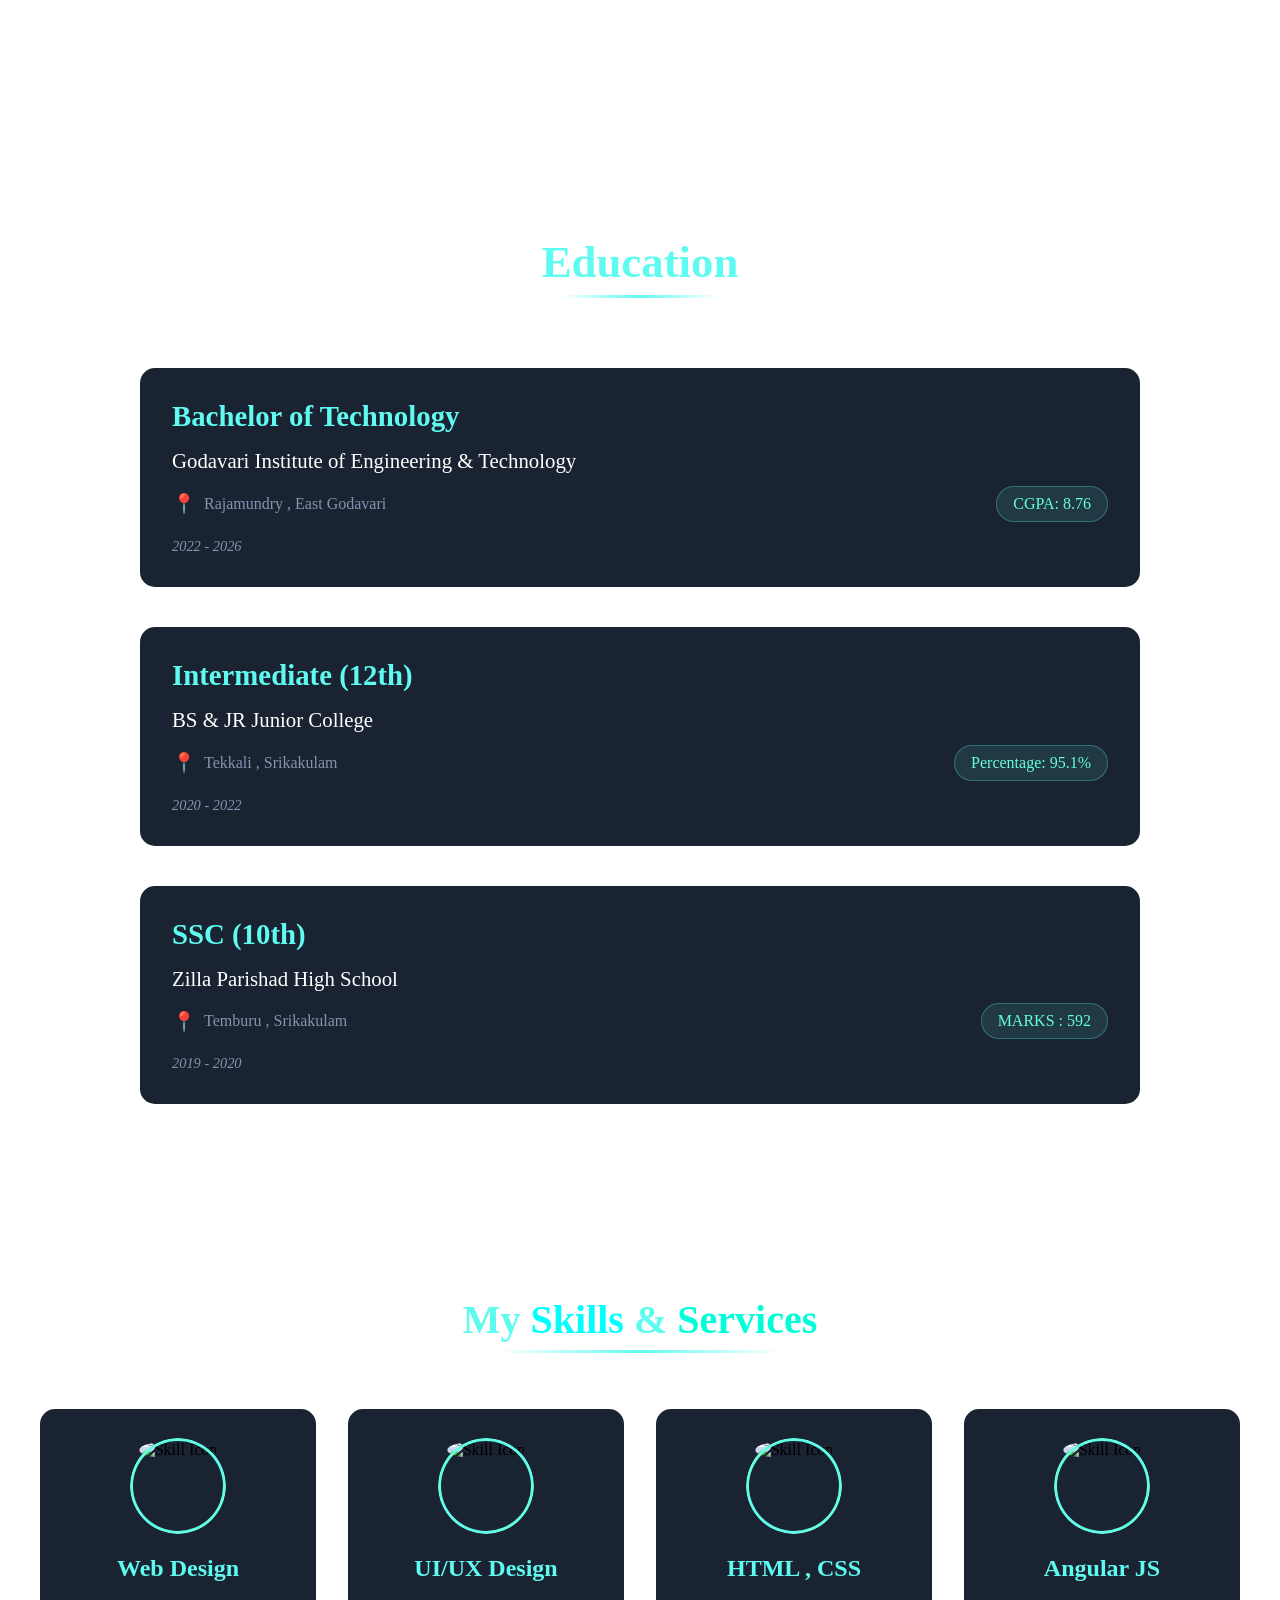
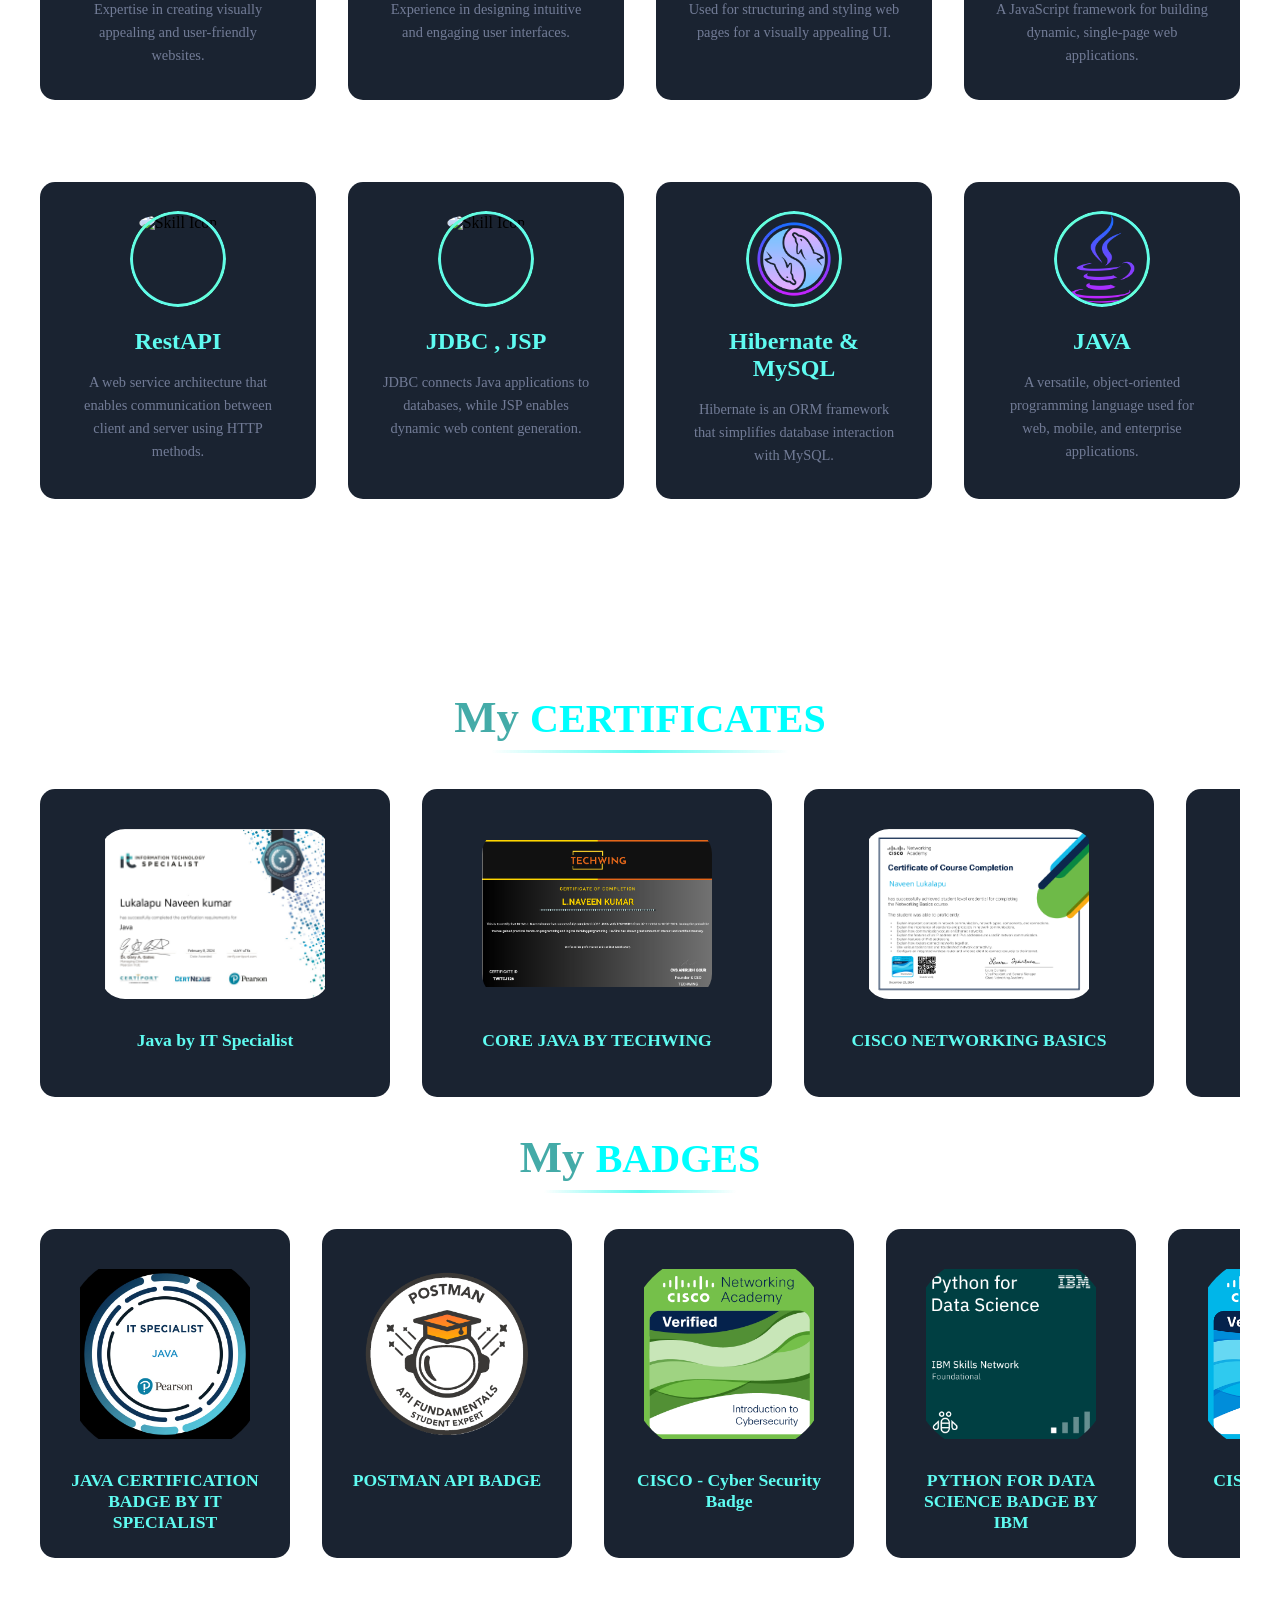
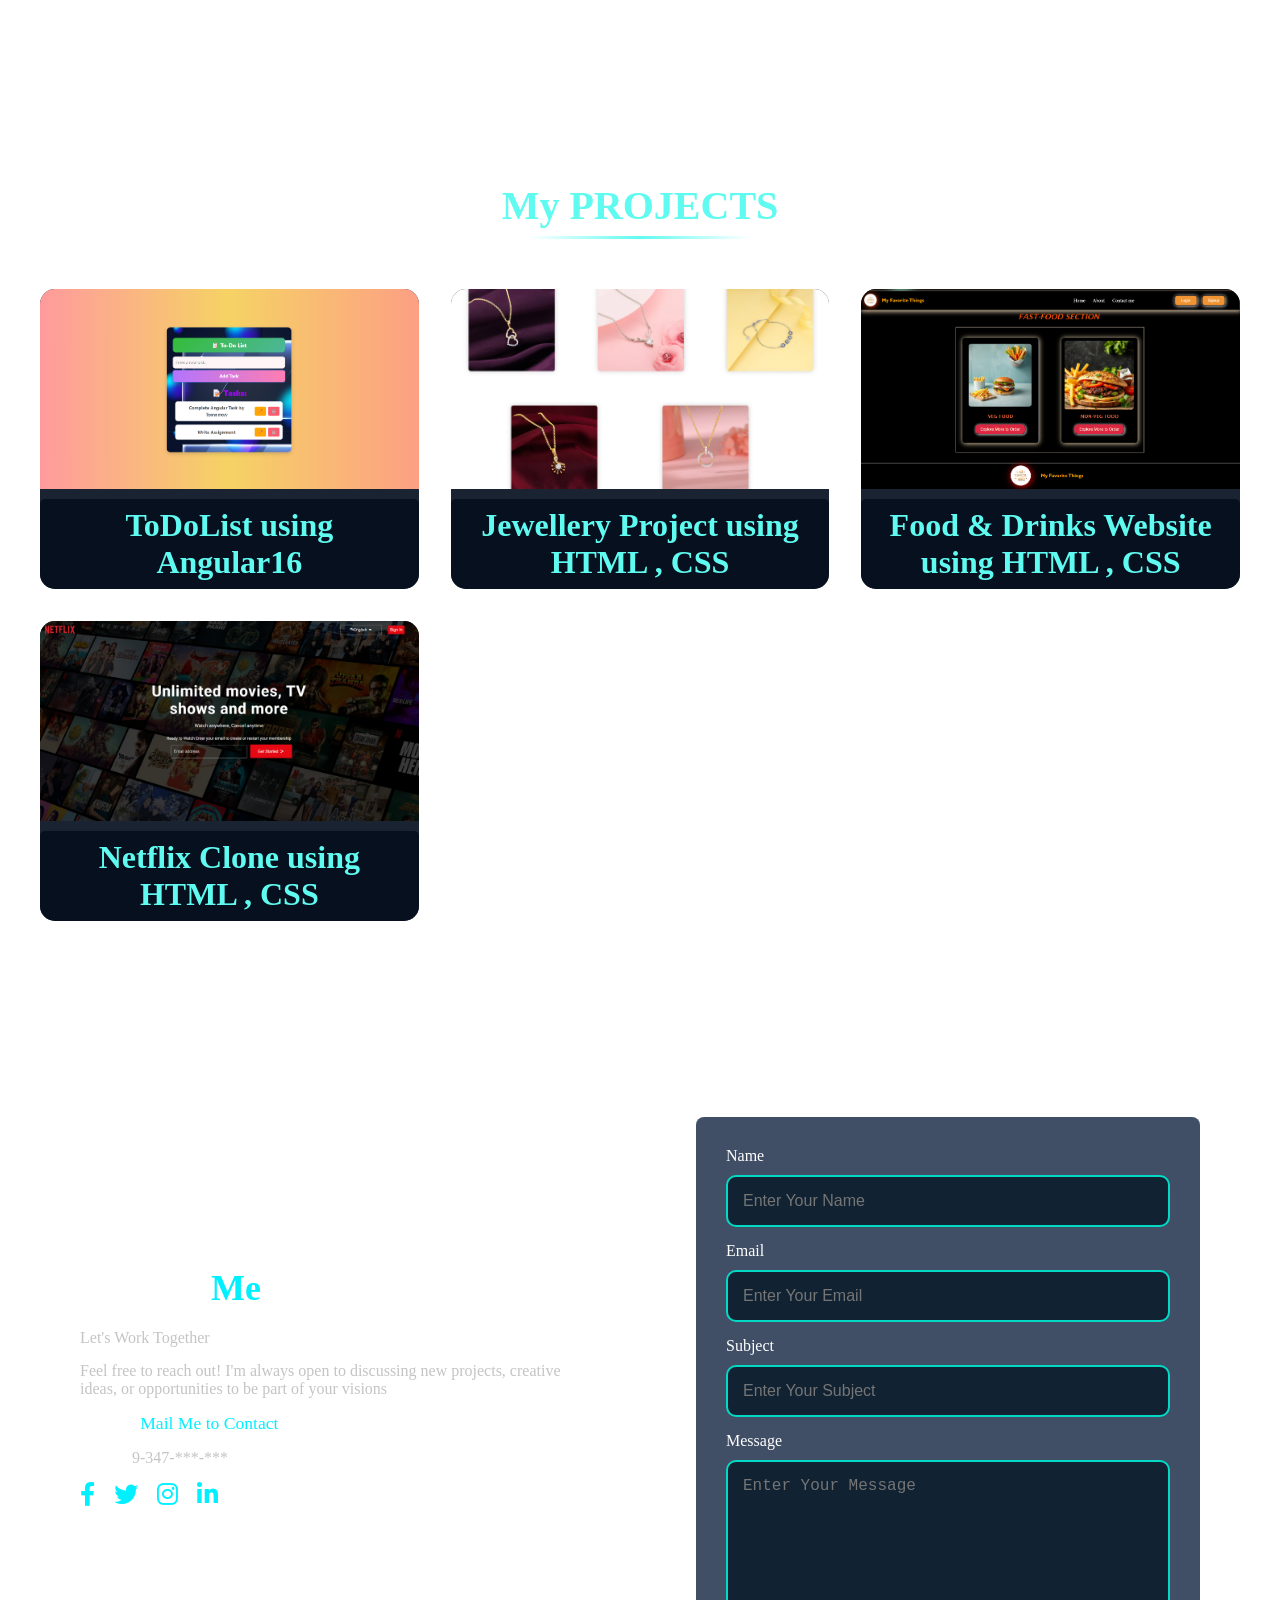
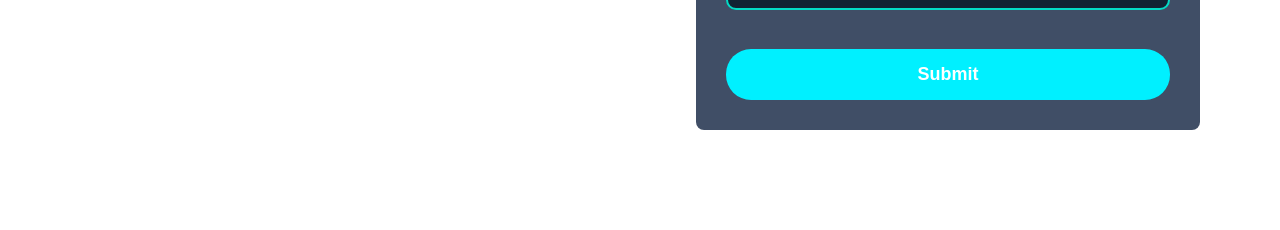
==== commit 3b6988d7: "My personal portfolio" ====
--- a/index.html
+++ b/index.html
@@ -1,469 +1,469 @@
-<!DOCTYPE html>
-<html lang="en">
-<head>
-    <meta charset="UTF-8">
-    <meta name="viewport" content="width=device-width, initial-scale=1.0">
-    <title>MY PORTFOLIO</title>
-</head>
-<link rel="stylesheet" href="port.css">
-<script src="https://cdnjs.cloudflare.com/ajax/libs/particles.js/2.0.0/particles.min.js"></script>
-<link rel="stylesheet" href="https://cdnjs.cloudflare.com/ajax/libs/font-awesome/6.0.0-beta3/css/all.min.css">
-
-  <link rel="stylesheet" href="https://unpkg.com/aos@next/dist/aos.css" />
-<body>
-    <script src="https://unpkg.com/aos@next/dist/aos.js"></script>
-  <script>
-    AOS.init();
-  </script>
-    <div id="particles-js"></div>
- <!-- Navbar -->
- <header>
-    <nav class="container">
-        <a href="#" class="logo">NAVEEN <span class="lname">LUKALAPU</span></a>
-        <div class="hamburger" id="hamburger">
-            <span></span>
-            <span></span>
-            <span></span>
-        </div>
-        <div class="nav-links" id="nav-menu">
-            <a href="#Home" class="nav-link">Home</a>
-            <a href="#about" class="nav-link">About</a>
-            <a href="#education" class="nav-link">Education</a>
-            <a href="#skills" class="nav-link">Skills</a>
-            <a href="#certificates" class="nav-link">Certificates</a>
-            <a href="#projects" class="nav-link">Projects</a>
-            <button class="con-btn"><a href="#contact">Contact Me</a></button>
-        </div>
-    </nav>
-</header>
-
-
-
-
-
-
-
-
-
-    <section class="intro" id="Home" >
-        <div class="intro-text" data-aos="fade-right">
-            <h1>Hello, It's Me<br><span>Naveen Kumar</span><br>And I'm a <span class="typing-animation">Web Dev</span></h1>
-            <p>I'm a web Designer with extensive skill. My expertise is in creating and designing websites, frontend design, and much more....</p>
-            <div class="social-links">
-                <a href="#"><i class="fab fa-whatsapp"></i></a>
-                <a href="https://www.linkedin.com/in/naveen-kumar-lukalapu-a6948b2a9/"><i class="fa-brands fa-linkedin"></i></a>
-                <a href="#"><i class="fab fa-facebook"></i></a>
-                <a href="https://github.com/navi14-dev/"><i class="fa-brands fa-github"></i></a>
-            </div>
-            <a href="RESUME.pdf" class="btn">RESUME</a>
-        </div>
-        <div class="intro-image" data-aos="fade-left">
-            <img src="mine image after bg remove.png" alt="Naveen Kumar">
-        </div>
-    </section>
-
-
-
-
-
-
-    <section class="about" id="about" data-aos="fade-down">
-        <div class="about-image">
-            <img src="MINE-fotor-20250202224434.jpg" alt="Havindu Hemal">
-        </div>
-        <div class="about-text" >
-            <h2>About <span>Me</span></h2>
-            <h3>Full Stack Developer!</h3>
-            <p>
-                I am a skilled web designer . 
-                My passion lies in creating captivating website designs and implementing them 
-                through frontend development. I take pride in staying up-to-date with current 
-                design trends and leveraging my creativity to produce visually appealing and 
-                user-friendly websites. Throughout my career, I have developed a deep understanding 
-                of user experience (UX) and user interface (UI) principles...
-            </p>
-            <a href="#" class="btn">More About Me</a>
-        </div>
-    </section>
-
-
-
-
-
-
-
-    <section class="education-section" id="education">
-       
-        
-        <div class="section-title-container">
-            <h2 class="section-title">Education</h2>
-        </div>
-
-        <div class="education-container" >
-            <div class="education-card">
-                <h3 class="degree">Bachelor of Technology</h3>
-                <div class="school-name">Godavari Institute of Engineering & Technology</div>
-                <div class="education-details">
-                    <div class="location">Rajamundry , East Godavari</div>
-                    <div class="grade">CGPA: 8.76</div>
-                </div>
-                <div class="duration">2022 - 2026</div>
-            </div>
-
-            <div class="education-card">
-                <h3 class="degree">Intermediate (12th)</h3>
-                <div class="school-name">BS & JR Junior College</div>
-                <div class="education-details">
-                    <div class="location">Tekkali , Srikakulam</div>
-                    <div class="grade">Percentage: 95.1%</div>
-                </div>
-                <div class="duration">2020 - 2022</div>
-            </div>
-
-            <div class="education-card">
-                <h3 class="degree">SSC (10th)</h3>
-                <div class="school-name">Zilla Parishad High School</div>
-                <div class="education-details">
-                    <div class="location">Temburu , Srikakulam</div>
-                    <div class="grade">MARKS : 592</div>
-                </div>
-                <div class="duration">2019 - 2020</div>
-            </div>
-        </div>
-    </section>
-
-
-
-
-
-
-
-
-
-    <section class="skills-section" id="skills">
-        <h1 class="section-skills">My <span class="skills"> Skills</span> & <span class="services">Services</span></h1>
-        <div class="skills-container">
-            <div class="skill-card">
-                <div class="skill-image">
-                    <img src="https://www.agileacademy.co.in/wp-content/uploads/2021/01/Web-Design-Image.png" alt="Skill Icon">
-                </div>
-                <h3 class="skill-title">Web Design</h3>
-                <p class="skill-description">Expertise in creating visually appealing and user-friendly websites.</p>
-            </div>
-            <div class="skill-card">
-                <div class="skill-image">
-                    <img src="https://www.sstechsystem.com/wp-content/uploads/2018/11/ui-ux-design.png" alt="Skill Icon">
-                </div>
-                <h3 class="skill-title">UI/UX Design</h3>
-                <p class="skill-description">Experience in designing intuitive and engaging user interfaces.</p>
-            </div>
-            <div class="skill-card">
-                <div class="skill-image">
-                    <img src="https://www.nicepng.com/png/detail/985-9857805_html5-css3-logo-png-html-and-css-logo.png" alt="Skill Icon">
-                </div>
-                <h3 class="skill-title">HTML , CSS</h3>
-                <p class="skill-description">Used for structuring and styling web pages for a visually appealing UI.</p>
-            </div>
-            <div class="skill-card">
-                <div class="skill-image">
-                    <img src="https://img.icons8.com/?size=256&id=dSnah6CSCxRG&format=png" alt="Skill Icon">
-                </div>
-                <h3 class="skill-title">Angular JS</h3>
-                <p class="skill-description">A JavaScript framework for building dynamic, single-page web applications. </p>
-            </div>
-            <div class="skill-card">
-              
-
-                <div class="skill-image">
-                    <img src="https://dfdmyvckxgqn5.cloudfront.net/_app/immutable/assets/building-elegant-rest-apis.d8f4cbc6.jpg" alt="Skill Icon">
-                </div>
-                <h3 class="skill-title">RestAPI</h3>
-                <p class="skill-description">A web service architecture that enables communication between client and server using HTTP methods.</p>
-            </div>
-            <div class="skill-card">
-                <div class="border-animation"></div>
-
-                <div class="skill-image">
-                    <img src="https://i.ytimg.com/vi/FcbFB8wGmok/maxresdefault.jpg" alt="Skill Icon">
-                </div>
-                <h3 class="skill-title">JDBC , JSP</h3>
-                <p class="skill-description">JDBC connects Java applications to databases, while JSP enables dynamic web content generation.</p>
-            </div>
-            <div class="skill-card">
-                <div class="border-animation"></div>
-
-                <div class="skill-image">
-                    <img src="icons8-mysql-1200.png" alt="Skill Icon">
-                </div>
-                <h3 class="skill-title">Hibernate & MySQL</h3>
-                <p class="skill-description">Hibernate is an ORM framework that simplifies database interaction with MySQL.</p>
-            </div>
-            <div class="skill-card">
-                <div class="skill-image">
-                    <div class="border-animation"></div>
-
-                    <img src="icons8-java-1200.png" alt="Skill Icon">
-                </div>
-                <h3 class="skill-title">JAVA</h3>
-                <p class="skill-description">A versatile, object-oriented programming language used for web, mobile, and enterprise applications.</p>
-            </div>
-        </div>
-    </section>
-
-
-
-
-
-
-    <section class="certificates-section" id="certificates">
-        <h1 class="section-skills">My <span class="skills"> CERTIFICATES</span></h1>
-        <div class="certificates-container">
-            <div class="certificate-card">
-                <div class="certificate-image">
-                    <img src="JAVA BY IT SPECIALIST.png" alt="Certificate Image">
-                </div>
-                <div class="certificate-title">Java by IT Specialist</div>
-            </div>
-            <div class="certificate-card">
-                <div class="certificate-image">
-                    <img src="CORE JAVA BY TECHWING.png" alt="Certificate Image">
-                </div>
-                <div class="certificate-title">CORE JAVA BY TECHWING</div>
-            </div>
-            <div class="certificate-card">
-                <div class="certificate-image">
-                    <img src="CISCO NETWORKING BASICS.png" alt="Certificate Image">
-                </div>
-                <div class="certificate-title">CISCO NETWORKING BASICS</div>
-            </div>
-            <div class="certificate-card">
-                <div class="certificate-image">
-                    <img src="LINUX FUNDAMENTALS.png" alt="Certificate Image">
-                </div>
-                <div class="certificate-title">LINUX FUNDAMENTALS</div>
-            </div>
-            <div class="certificate-card">
-                <div class="certificate-image">
-                    <img src="HTML , CSS CERTIFICATE.jpg" alt="Certificate Image">
-                </div>
-                <div class="certificate-title">HTML , CSS CERTIFICATE</div>
-            </div>
-            <div class="certificate-card">
-                <div class="certificate-image">
-                    <img src="JAVA BY GREAT LEARNING.png" alt="Certificate Image">
-                </div>
-                <div class="certificate-title">JAVA BY GREAT LEARNING</div>
-            </div>
-            <div class="certificate-card">
-                <div class="certificate-image">
-                    <img src="BEST PERFORMER IN CORE JAVA.png" alt="Certificate Image">
-                </div>
-                <div class="certificate-title">BEST PERFORMER IN CORE JAVA</div>
-            </div>
-            <div class="certificate-card">
-                <div class="certificate-image">
-                    <img src="SQL BASIC BY HACKERRANK.png" alt="Certificate Image">
-                </div>
-                <div class="certificate-title">SQL BASIC BY HACKERRANK</div>
-            </div>
-            <div class="certificate-card">
-                <div class="certificate-image">
-                    <img src="SQL SERVER 2014 ,SECURITY FUNDAMENTALS CERTIFICATE.jpg" alt="Certificate Image">
-                </div>
-                <div class="certificate-title">SQL SERVER 2014 ,SECURITY FUNDAMENTALS CERTIFICATE</div>
-            </div>
-            <div class="certificate-card">
-                <div class="certificate-image">
-                    <img src="CISCO CYBER SECURITY.png" alt="Certificate Image">
-                </div>
-                <div class="certificate-title">CISCO CYBER SECURITY</div>
-            </div>
-            <div class="certificate-card">
-                <div class="certificate-image">
-                    <img src="PYTHON FOR DATA SCIENCE BY IBM.png" alt="Certificate Image">
-                </div>
-                <div class="certificate-title">PYTHON FOR DATA SCIENCE BY IBM</div>
-            </div>
-            <div class="certificate-card">
-                <div class="certificate-image">
-                    <img src="POSTMAN API.png" alt="Certificate Image">
-                </div>
-                <div class="certificate-title">POSTMAN API</div>
-            </div>
-            <div class="certificate-card">
-                <div class="certificate-image">
-                    <img src="PYTHON BASIC BY HACKERRANK.png" alt="Certificate Image">
-                </div>
-                <div class="certificate-title">PYTHON BASIC BY HACKERRANK</div>
-            </div>
-            <div class="certificate-card">
-                <div class="certificate-image">
-                    <img src="PYTHON 101 FOR DATA SCIENCE BY IBM.png" alt="Certificate Image">
-                </div>
-                <div class="certificate-title">PYTHON 101 FOR DATA SCIENCE BY IBM</div>
-            </div>
-            
-            
-        </div>
-    </section>
-    
-    <section class="badges-section">
-        <h1 class="section-skills">My <span class="skills"> BADGES</span> </h1>
-        <div class="badges-container">
-            <div class="badge-card">
-                <div class="badge-image">
-                    <img src="JAVA CERTIFICATION BADGE.jpg" alt="Badge Image">
-                </div>
-                <div class="badge-title">JAVA CERTIFICATION BADGE BY IT SPECIALIST</div>
-            </div>
-            <div class="badge-card">
-                <div class="badge-image">
-                    <img src="POSTMAN API BADGE.png" alt="Badge Image">
-                </div>
-                <div class="badge-title">POSTMAN API BADGE</div>
-            </div>
-            <div class="badge-card">
-                <div class="badge-image">
-                    <img src="CISCO - Cyber Security Badge.png" alt="Badge Image">
-                </div>
-                <div class="badge-title">CISCO - Cyber Security Badge</div>
-            </div>
-            <div class="badge-card">
-                <div class="badge-image">
-                    <img src="PYTHON FOR DATA SCIENCE BADGE.png" alt="Badge Image">
-                </div>
-                <div class="badge-title">PYTHON FOR DATA SCIENCE BADGE BY IBM</div>
-            </div>
-            <div class="badge-card">
-                <div class="badge-image">
-                    <img src="CISCO - Networking Basics.png" alt="Badge Image">
-                </div>
-                <div class="badge-title">CISCO - Networking Basics</div>
-            </div>
-            <div class="badge-card">
-                <div class="badge-image">
-                    <img src="Watsonx AI by IBM.png" alt="Badge Image">
-                </div>
-                <div class="badge-title">Watsonx AI by IBM</div>
-            </div>
-        </div>
-    </section>
-
-
-
-
-
-
-    <section class="projects-section" id="projects">
-        <h1 class="section-projects">My <span class="projects"> PROJECTS</span></h1>
-        <div class="main-container">
-        <div class="projects-container">
-            <div class="project-card">
-                <div class="project-image">
-                    <img src="TODOLIST IMAGE.png" alt="Project 1">
-                    
-                </div>
-                <h3 class="project-name">ToDoList using Angular16</h3>
-                <div class="project-details">
-                    <p class="project-description">A dynamic task management app with full CRUD operations, built using Angular 16 for efficient task organization.</p>
-                    <div class="project-buttons">
-                        <a href="https://github.com/Navi14-dev/ToDoList.git"><i class="fab fa-github"></i> GitHub</a>
-                        <button class="project-btn" onclick="showerror()"><a href="#projects"><i class="fas fa-globe"></i> Live</a></button>
-                    </div>
-                </div>
-            </div>
-            <div class="project-card">
-                <div class="project-image">
-                    <img src="JFS JEWELLERY IMAGE.png" alt="Project 2">
-                    
-                </div>
-                <h3 class="project-name">Jewellery Project using HTML , CSS</h3>
-                <div class="project-details">
-                    <p class="project-description">A sleek and stylish website presenting exquisite jewellery collections with a user-friendly interface.</p>
-                    <div class="project-buttons">
-                        <a href="https://github.com/Navi14-dev/TEAM-PROJECT.git"><i class="fab fa-github"></i> GitHub</a>
-                        <a href="https://navi14-dev.github.io/TEAM-PROJECT/"><i class="fas fa-globe"></i> Live</a>
-                    </div>
-                </div>
-            </div>
-            <div class="project-card">
-                <div class="project-image">
-                    <img src="DRINKS PROJECT IMAGE.png" alt="Project 3">
-                    
-                </div>
-                <h3 class="project-name">Food & Drinks Website using HTML , CSS</h3>
-                <div class="project-details">
-                 
-                    <p class="project-description">A visually appealing and responsive website showcasing delicious food and beverages with an elegant design.</p>
-                    <div class="project-buttons">
-                        <a href="https://github.com/Navi14-dev/SOLOPROJECT.git"><i class="fab fa-github"></i> GitHub</a>
-                        <a href="https://navi14-dev.github.io/SOLOPROJECT/"><i class="fas fa-globe"></i> Live</a>
-                    </div>
-                </div>
-            </div>
-            <div class="project-card">
-              <div class="project-image">
-                  <img src="netflix clone image.png" alt="Project 3">
-                  
-              </div>
-              <h3 class="project-name">Netflix Clone using HTML , CSS</h3>
-              <div class="project-details">
-                  <p class="project-description">A front-end replica of Netflix with an engaging UI, designed using HTML and CSS for an immersive streaming experience.</p>
-                  <div class="project-buttons">
-                      <a href="https://github.com/Navi14-dev/NETFLIX_CLONING.git"><i class="fab fa-github"></i> GitHub</a>
-                      <button class="project-btn" onclick="showerror()"><a href="#projects"><i class="fas fa-globe"></i> Live</a></button>
-                  </div>
-              </div>
-          </div>
-          </div>
-        </div>
-    </section>
-
-
-
-
-    <section class="contact" id="contact">
-        <div class="contact-content">
-            <div class="contact-info">
-                <h2>Contact <span>Me</span></h2>
-                <p>Let's Work Together</p>
-                <p>Feel free to reach out! I'm always open to discussing new projects, creative ideas, or opportunities to be part of your visions</p>
-                <p><strong>Email:</strong> <a href="mailto:lukalapunave@gmail.com" class="mail">Mail Me to Contact</a></p>
-                <p><strong>Phone:</strong> 9-347-***-***</p>
-                <div class="social-links">
-                    <a href="#"><i class="fab fa-facebook-f"></i></a>
-                    <a href="#"><i class="fab fa-twitter"></i></a>
-                    <a href="#"><i class="fab fa-instagram"></i></a>
-                    <a href="#"><i class="fab fa-linkedin-in"></i></a>
-                </div>
-            </div>
-            <div class="contact-form">
-                <form id="contact-form">
-                    <div class="form-group">
-                        <label for="name">Name</label>
-                        <input type="text" id="name" placeholder="Enter Your Name" required>
-                    </div>
-                    <div class="form-group">
-                        <label for="email">Email</label>
-                        <input type="email" id="email" placeholder="Enter Your Email" required>
-                    </div>
-                    <div class="form-group">
-                        <label for="subject">Subject</label>
-                        <input type="text" id="subject" placeholder="Enter Your Subject" required>
-                    </div>
-                    <div class="form-group">
-                        <label for="message">Message</label>
-                        <textarea id="message" placeholder="Enter Your Message" required></textarea>
-                    </div>
-                    <button type="submit" class="btn">Submit</button>
-                </form>
-            </div>
-        </div>
-    </section>
-    
-
-
-
-    <script src="port.js"></script>
-</body>
-</html>
+<!DOCTYPE html>
+<html lang="en">
+<head>
+    <meta charset="UTF-8">
+    <meta name="viewport" content="width=device-width, initial-scale=1.0">
+    <title>MY PORTFOLIO</title>
+</head>
+<link rel="stylesheet" href="port.css">
+<script src="https://cdnjs.cloudflare.com/ajax/libs/particles.js/2.0.0/particles.min.js"></script>
+<link rel="stylesheet" href="https://cdnjs.cloudflare.com/ajax/libs/font-awesome/6.0.0-beta3/css/all.min.css">
+
+  <link rel="stylesheet" href="https://unpkg.com/aos@next/dist/aos.css" />
+<body>
+    <script src="https://unpkg.com/aos@next/dist/aos.js"></script>
+  <script>
+    AOS.init();
+  </script>
+    <div id="particles-js"></div>
+ <!-- Navbar -->
+ <header>
+    <nav class="container">
+        <a href="#" class="logo">NAVEEN <span class="lname">LUKALAPU</span></a>
+        <div class="hamburger" id="hamburger">
+            <span></span>
+            <span></span>
+            <span></span>
+        </div>
+        <div class="nav-links" id="nav-menu">
+            <a href="#Home" class="nav-link">Home</a>
+            <a href="#about" class="nav-link">About</a>
+            <a href="#education" class="nav-link">Education</a>
+            <a href="#skills" class="nav-link">Skills</a>
+            <a href="#certificates" class="nav-link">Certificates</a>
+            <a href="#projects" class="nav-link">Projects</a>
+            <button class="con-btn"><a href="#contact">Contact Me</a></button>
+        </div>
+    </nav>
+</header>
+
+
+
+
+
+
+
+
+
+    <section class="intro" id="Home" >
+        <div class="intro-text" data-aos="fade-right">
+            <h1>Hello, It's Me<br><span>Naveen Kumar</span><br>And I'm a <span class="typing-animation">Web Dev</span></h1>
+            <p>I'm a web Designer with extensive skill. My expertise is in creating and designing websites, frontend design, and much more....</p>
+            <div class="social-links">
+                <a href="#"><i class="fab fa-whatsapp"></i></a>
+                <a href="https://www.linkedin.com/in/naveen-kumar-lukalapu-a6948b2a9/"><i class="fa-brands fa-linkedin"></i></a>
+                <a href="#"><i class="fab fa-facebook"></i></a>
+                <a href="https://github.com/navi14-dev/"><i class="fa-brands fa-github"></i></a>
+            </div>
+            <a href="RESUME.pdf" class="btn">RESUME</a>
+        </div>
+        <div class="intro-image" data-aos="fade-left">
+            <img src="mine image after bg remove.png" alt="Naveen Kumar">
+        </div>
+    </section>
+
+
+
+
+
+
+    <section class="about" id="about" data-aos="fade-down">
+        <div class="about-image">
+            <img src="MINE-fotor-20250202224434.jpg" alt="Havindu Hemal">
+        </div>
+        <div class="about-text" >
+            <h2>About <span>Me</span></h2>
+            <h3>Full Stack Developer!</h3>
+            <p>
+                I am a skilled web designer . 
+                My passion lies in creating captivating website designs and implementing them 
+                through frontend development. I take pride in staying up-to-date with current 
+                design trends and leveraging my creativity to produce visually appealing and 
+                user-friendly websites. Throughout my career, I have developed a deep understanding 
+                of user experience (UX) and user interface (UI) principles...
+            </p>
+            <a href="#" class="btn">More About Me</a>
+        </div>
+    </section>
+
+
+
+
+
+
+
+    <section class="education-section" id="education">
+       
+        
+        <div class="section-title-container">
+            <h2 class="section-title">Education</h2>
+        </div>
+
+        <div class="education-container" >
+            <div class="education-card">
+                <h3 class="degree">Bachelor of Technology</h3>
+                <div class="school-name">Godavari Institute of Engineering & Technology</div>
+                <div class="education-details">
+                    <div class="location">Rajamundry , East Godavari</div>
+                    <div class="grade">CGPA: 8.76</div>
+                </div>
+                <div class="duration">2022 - 2026</div>
+            </div>
+
+            <div class="education-card">
+                <h3 class="degree">Intermediate (12th)</h3>
+                <div class="school-name">BS & JR Junior College</div>
+                <div class="education-details">
+                    <div class="location">Tekkali , Srikakulam</div>
+                    <div class="grade">Percentage: 95.1%</div>
+                </div>
+                <div class="duration">2020 - 2022</div>
+            </div>
+
+            <div class="education-card">
+                <h3 class="degree">SSC (10th)</h3>
+                <div class="school-name">Zilla Parishad High School</div>
+                <div class="education-details">
+                    <div class="location">Temburu , Srikakulam</div>
+                    <div class="grade">MARKS : 592</div>
+                </div>
+                <div class="duration">2019 - 2020</div>
+            </div>
+        </div>
+    </section>
+
+
+
+
+
+
+
+
+
+    <section class="skills-section" id="skills">
+        <h1 class="section-skills">My <span class="skills"> Skills</span> & <span class="services">Services</span></h1>
+        <div class="skills-container">
+            <div class="skill-card">
+                <div class="skill-image">
+                    <img src="https://www.agileacademy.co.in/wp-content/uploads/2021/01/Web-Design-Image.png" alt="Skill Icon">
+                </div>
+                <h3 class="skill-title">Web Design</h3>
+                <p class="skill-description">Expertise in creating visually appealing and user-friendly websites.</p>
+            </div>
+            <div class="skill-card">
+                <div class="skill-image">
+                    <img src="https://www.sstechsystem.com/wp-content/uploads/2018/11/ui-ux-design.png" alt="Skill Icon">
+                </div>
+                <h3 class="skill-title">UI/UX Design</h3>
+                <p class="skill-description">Experience in designing intuitive and engaging user interfaces.</p>
+            </div>
+            <div class="skill-card">
+                <div class="skill-image">
+                    <img src="https://www.nicepng.com/png/detail/985-9857805_html5-css3-logo-png-html-and-css-logo.png" alt="Skill Icon">
+                </div>
+                <h3 class="skill-title">HTML , CSS</h3>
+                <p class="skill-description">Used for structuring and styling web pages for a visually appealing UI.</p>
+            </div>
+            <div class="skill-card">
+                <div class="skill-image">
+                    <img src="https://img.icons8.com/?size=256&id=dSnah6CSCxRG&format=png" alt="Skill Icon">
+                </div>
+                <h3 class="skill-title">Angular JS</h3>
+                <p class="skill-description">A JavaScript framework for building dynamic, single-page web applications. </p>
+            </div>
+            <div class="skill-card">
+              
+
+                <div class="skill-image">
+                    <img src="https://dfdmyvckxgqn5.cloudfront.net/_app/immutable/assets/building-elegant-rest-apis.d8f4cbc6.jpg" alt="Skill Icon">
+                </div>
+                <h3 class="skill-title">RestAPI</h3>
+                <p class="skill-description">A web service architecture that enables communication between client and server using HTTP methods.</p>
+            </div>
+            <div class="skill-card">
+                <div class="border-animation"></div>
+
+                <div class="skill-image">
+                    <img src="https://i.ytimg.com/vi/FcbFB8wGmok/maxresdefault.jpg" alt="Skill Icon">
+                </div>
+                <h3 class="skill-title">JDBC , JSP</h3>
+                <p class="skill-description">JDBC connects Java applications to databases, while JSP enables dynamic web content generation.</p>
+            </div>
+            <div class="skill-card">
+                <div class="border-animation"></div>
+
+                <div class="skill-image">
+                    <img src="icons8-mysql-1200.png" alt="Skill Icon">
+                </div>
+                <h3 class="skill-title">Hibernate & MySQL</h3>
+                <p class="skill-description">Hibernate is an ORM framework that simplifies database interaction with MySQL.</p>
+            </div>
+            <div class="skill-card">
+                <div class="skill-image">
+                    <div class="border-animation"></div>
+
+                    <img src="icons8-java-1200.png" alt="Skill Icon">
+                </div>
+                <h3 class="skill-title">JAVA</h3>
+                <p class="skill-description">A versatile, object-oriented programming language used for web, mobile, and enterprise applications.</p>
+            </div>
+        </div>
+    </section>
+
+
+
+
+
+
+    <section class="certificates-section" id="certificates">
+        <h1 class="section-skills">My <span class="skills"> CERTIFICATES</span></h1>
+        <div class="certificates-container">
+            <div class="certificate-card">
+                <div class="certificate-image">
+                    <img src="JAVA BY IT SPECIALIST.png" alt="Certificate Image">
+                </div>
+                <div class="certificate-title">Java by IT Specialist</div>
+            </div>
+            <div class="certificate-card">
+                <div class="certificate-image">
+                    <img src="CORE JAVA BY TECHWING.png" alt="Certificate Image">
+                </div>
+                <div class="certificate-title">CORE JAVA BY TECHWING</div>
+            </div>
+            <div class="certificate-card">
+                <div class="certificate-image">
+                    <img src="CISCO NETWORKING BASICS.png" alt="Certificate Image">
+                </div>
+                <div class="certificate-title">CISCO NETWORKING BASICS</div>
+            </div>
+            <div class="certificate-card">
+                <div class="certificate-image">
+                    <img src="LINUX FUNDAMENTALS.png" alt="Certificate Image">
+                </div>
+                <div class="certificate-title">LINUX FUNDAMENTALS</div>
+            </div>
+            <div class="certificate-card">
+                <div class="certificate-image">
+                    <img src="HTML , CSS CERTIFICATE.jpg" alt="Certificate Image">
+                </div>
+                <div class="certificate-title">HTML , CSS CERTIFICATE</div>
+            </div>
+            <div class="certificate-card">
+                <div class="certificate-image">
+                    <img src="JAVA BY GREAT LEARNING.png" alt="Certificate Image">
+                </div>
+                <div class="certificate-title">JAVA BY GREAT LEARNING</div>
+            </div>
+            <div class="certificate-card">
+                <div class="certificate-image">
+                    <img src="BEST PERFORMER IN CORE JAVA.png" alt="Certificate Image">
+                </div>
+                <div class="certificate-title">BEST PERFORMER IN CORE JAVA</div>
+            </div>
+            <div class="certificate-card">
+                <div class="certificate-image">
+                    <img src="SQL BASIC BY HACKERRANK.png" alt="Certificate Image">
+                </div>
+                <div class="certificate-title">SQL BASIC BY HACKERRANK</div>
+            </div>
+            <div class="certificate-card">
+                <div class="certificate-image">
+                    <img src="SQL SERVER 2014 ,SECURITY FUNDAMENTALS CERTIFICATE.jpg" alt="Certificate Image">
+                </div>
+                <div class="certificate-title">SQL SERVER 2014 ,SECURITY FUNDAMENTALS CERTIFICATE</div>
+            </div>
+            <div class="certificate-card">
+                <div class="certificate-image">
+                    <img src="CISCO CYBER SECURITY.png" alt="Certificate Image">
+                </div>
+                <div class="certificate-title">CISCO CYBER SECURITY</div>
+            </div>
+            <div class="certificate-card">
+                <div class="certificate-image">
+                    <img src="PYTHON FOR DATA SCIENCE BY IBM.png" alt="Certificate Image">
+                </div>
+                <div class="certificate-title">PYTHON FOR DATA SCIENCE BY IBM</div>
+            </div>
+            <div class="certificate-card">
+                <div class="certificate-image">
+                    <img src="POSTMAN API.png" alt="Certificate Image">
+                </div>
+                <div class="certificate-title">POSTMAN API</div>
+            </div>
+            <div class="certificate-card">
+                <div class="certificate-image">
+                    <img src="PYTHON BASIC BY HACKERRANK.png" alt="Certificate Image">
+                </div>
+                <div class="certificate-title">PYTHON BASIC BY HACKERRANK</div>
+            </div>
+            <div class="certificate-card">
+                <div class="certificate-image">
+                    <img src="PYTHON 101 FOR DATA SCIENCE BY IBM.png" alt="Certificate Image">
+                </div>
+                <div class="certificate-title">PYTHON 101 FOR DATA SCIENCE BY IBM</div>
+            </div>
+            
+            
+        </div>
+    </section>
+    
+    <section class="badges-section">
+        <h1 class="section-skills">My <span class="skills"> BADGES</span> </h1>
+        <div class="badges-container">
+            <div class="badge-card">
+                <div class="badge-image">
+                    <img src="JAVA CERTIFICATION BADGE.jpg" alt="Badge Image">
+                </div>
+                <div class="badge-title">JAVA CERTIFICATION BADGE BY IT SPECIALIST</div>
+            </div>
+            <div class="badge-card">
+                <div class="badge-image">
+                    <img src="POSTMAN API BADGE.png" alt="Badge Image">
+                </div>
+                <div class="badge-title">POSTMAN API BADGE</div>
+            </div>
+            <div class="badge-card">
+                <div class="badge-image">
+                    <img src="CISCO - Cyber Security Badge.png" alt="Badge Image">
+                </div>
+                <div class="badge-title">CISCO - Cyber Security Badge</div>
+            </div>
+            <div class="badge-card">
+                <div class="badge-image">
+                    <img src="PYTHON FOR DATA SCIENCE BADGE.png" alt="Badge Image">
+                </div>
+                <div class="badge-title">PYTHON FOR DATA SCIENCE BADGE BY IBM</div>
+            </div>
+            <div class="badge-card">
+                <div class="badge-image">
+                    <img src="CISCO - Networking Basics.png" alt="Badge Image">
+                </div>
+                <div class="badge-title">CISCO - Networking Basics</div>
+            </div>
+            <div class="badge-card">
+                <div class="badge-image">
+                    <img src="Watsonx AI by IBM.png" alt="Badge Image">
+                </div>
+                <div class="badge-title">Watsonx AI by IBM</div>
+            </div>
+        </div>
+    </section>
+
+
+
+
+
+
+    <section class="projects-section" id="projects">
+        <h1 class="section-projects">My <span class="projects"> PROJECTS</span></h1>
+        <div class="main-container">
+        <div class="projects-container">
+            <div class="project-card">
+                <div class="project-image">
+                    <img src="TODOLIST IMAGE.png" alt="Project 1">
+                    
+                </div>
+                <h3 class="project-name">ToDoList using Angular16</h3>
+                <div class="project-details">
+                    <p class="project-description">A dynamic task management app with full CRUD operations, built using Angular 16 for efficient task organization.</p>
+                    <div class="project-buttons">
+                        <a href="https://github.com/Navi14-dev/ToDoList.git"><i class="fab fa-github"></i> GitHub</a>
+                        <button class="project-btn" onclick="showerror()"><a href="#projects"><i class="fas fa-globe"></i> Live</a></button>
+                    </div>
+                </div>
+            </div>
+            <div class="project-card">
+                <div class="project-image">
+                    <img src="JFS JEWELLERY IMAGE.png" alt="Project 2">
+                    
+                </div>
+                <h3 class="project-name">Jewellery Project using HTML , CSS</h3>
+                <div class="project-details">
+                    <p class="project-description">A sleek and stylish website presenting exquisite jewellery collections with a user-friendly interface.</p>
+                    <div class="project-buttons">
+                        <a href="https://github.com/Navi14-dev/TEAM-PROJECT.git"><i class="fab fa-github"></i> GitHub</a>
+                        <a href="https://navi14-dev.github.io/TEAM-PROJECT/"><i class="fas fa-globe"></i> Live</a>
+                    </div>
+                </div>
+            </div>
+            <div class="project-card">
+                <div class="project-image">
+                    <img src="DRINKS PROJECT IMAGE.png" alt="Project 3">
+                    
+                </div>
+                <h3 class="project-name">Food & Drinks Website using HTML , CSS</h3>
+                <div class="project-details">
+                 
+                    <p class="project-description">A visually appealing and responsive website showcasing delicious food and beverages with an elegant design.</p>
+                    <div class="project-buttons">
+                        <a href="https://github.com/Navi14-dev/SOLOPROJECT.git"><i class="fab fa-github"></i> GitHub</a>
+                        <a href="https://navi14-dev.github.io/SOLOPROJECT/"><i class="fas fa-globe"></i> Live</a>
+                    </div>
+                </div>
+            </div>
+            <div class="project-card">
+              <div class="project-image">
+                  <img src="netflix clone image.png" alt="Project 3">
+                  
+              </div>
+              <h3 class="project-name">Netflix Clone using HTML , CSS</h3>
+              <div class="project-details">
+                  <p class="project-description">A front-end replica of Netflix with an engaging UI, designed using HTML and CSS for an immersive streaming experience.</p>
+                  <div class="project-buttons">
+                      <a href="https://github.com/Navi14-dev/NETFLIX_CLONING.git"><i class="fab fa-github"></i> GitHub</a>
+                      <button class="project-btn" onclick="showerror()"><a href="#projects"><i class="fas fa-globe"></i> Live</a></button>
+                  </div>
+              </div>
+          </div>
+          </div>
+        </div>
+    </section>
+
+
+
+
+    <section class="contact" id="contact">
+        <div class="contact-content">
+            <div class="contact-info">
+                <h2>Contact <span>Me</span></h2>
+                <p>Let's Work Together</p>
+                <p>Feel free to reach out! I'm always open to discussing new projects, creative ideas, or opportunities to be part of your visions</p>
+                <p><strong>Email:</strong> <a href="mailto:lukalapunave@gmail.com" class="mail">Mail Me to Contact</a></p>
+                <p><strong>Phone:</strong> 9-347-***-***</p>
+                <div class="social-links">
+                    <a href="#"><i class="fab fa-facebook-f"></i></a>
+                    <a href="#"><i class="fab fa-twitter"></i></a>
+                    <a href="#"><i class="fab fa-instagram"></i></a>
+                    <a href="#"><i class="fab fa-linkedin-in"></i></a>
+                </div>
+            </div>
+            <div class="contact-form">
+                <form id="contact-form">
+                    <div class="form-group">
+                        <label for="name">Name</label>
+                        <input type="text" id="name" placeholder="Enter Your Name" required>
+                    </div>
+                    <div class="form-group">
+                        <label for="email">Email</label>
+                        <input type="email" id="email" placeholder="Enter Your Email" required>
+                    </div>
+                    <div class="form-group">
+                        <label for="subject">Subject</label>
+                        <input type="text" id="subject" placeholder="Enter Your Subject" required>
+                    </div>
+                    <div class="form-group">
+                        <label for="message">Message</label>
+                        <textarea id="message" placeholder="Enter Your Message" required></textarea>
+                    </div>
+                    <button type="submit" class="btn">Submit</button>
+                </form>
+            </div>
+        </div>
+    </section>
+    
+
+
+
+    <script src="port.js"></script>
+</body>
+</html>
--- a/port.css
+++ b/port.css
@@ -1,1467 +1,1468 @@
-* {
-    margin: 0;
-    padding: 0;
-    box-sizing: border-box;
-    
-}
-@media screen and (max-width: 1024px) {
-  .container {
-      padding: 0 30px;
-  }
-}
-
-
-html {
-    scroll-behavior: smooth;
-}
-#particles-js {
-    position: fixed;
-    width: 100%;
-    height: 100%;
-    background: #0a192f;
-    z-index: -1;
-}
-
-.container {
-    max-width: 1200px;
-    margin: 0 auto;
-    padding: 0 20px;
-    
-}
-
-header {
-    padding: 20px 0;
-    position: fixed;
-    width: 100%;
-    top: 0;
-    background: rgba(10, 25, 47, 0.9);
-    z-index: 100;
-}
-
-nav {
-    display: flex;
-    justify-content: space-between;
-    align-items: center;
-}
-
-.logo {
-    color: #64ffda;
-    font-size: 24px;
-    font-weight: bold;
-    text-decoration: none;
-    text-shadow: 2px 2px 20px #04f6bd;
-    margin-left: -90px;
-    
-}
-
-.logo .lname{
-  color: #04f6f6;
-}
-
-.nav-links {
-    display: flex;
-    gap: 30px;
-}
-
-.nav-links .con-btn{
-    width: 130px;
-    height: 30px;
-    margin-top: -5px;
-    border-radius: 10px;
-    outline: none;
-    border: 1px solid white;
-    cursor: pointer;
-    background-color: transparent;
-    color: white;
-    font-size: 0.9rem;
-    margin-right: -50px;
-    margin-left: 70px;
-    position: relative;
-    overflow: hidden;
-}
-
-.nav-links .con-btn::after{
-    content: "";
-    position: absolute;
-    width: 0;
-    height: 50px;
-    background: linear-gradient(to right, #6a11cb, #2575fc);
-    top: 0;
-    left: 0;
-    border-radius: 10px;
-    z-index: -1;
-    transition: width 0.5s ease;
-}
-
-.nav-links .con-btn:hover::after{
-    width: 130px;
-}
-.nav-links a {
-    color: #ccd6f6;
-    font-size: 1.2rem;
-    font-weight: 600;
-    text-decoration: none;
-    transition: color 0.3s;
-}
-
-.nav-links a:hover {
-    color: #04f6bd;
-    font-weight: 600;
-    
-}
-
-.hamburger {
-    display: none;
-    flex-direction: column;
-    cursor: pointer;
-}
-
-.hamburger span {
-    width: 25px;
-    height: 3px;
-    background: #64ffda;
-    margin: 2px 0;
-    transition: 0.3s;
-}
-
-
-@keyframes fadeInUp {
-    from {
-        opacity: 0;
-        transform: translateY(20px);
-    }
-    to {
-        opacity: 1;
-        transform: translateY(0);
-    }
-}
-
-
-/* 
-@media (max-width: 858px) {
-  .nav-links {
-    display: none;
-    position: absolute;
-    top: 100%;
-    right: 0;
-    background: rgba(0, 0, 0, 0.349);
-    width: 100%;
-    flex-direction: column;
-    align-items: center;
-    z-index: 10;
-    padding: 20px 0;
-  }
-
-  .nav-links.open {
-    display: flex;
-    transition: width 0.5s ease;
-  }
-
-  .nav-links ul {
-    flex-direction: column;
-  }
-
-  .nav-links ul li {
-    margin-bottom: 20px;
-    margin-right: 0;
-  }
-
-  .sidebar {
-    display: block;
-  }
-}
-
---------hero section---- 
-:root {
-  --fs-h2: 2.5rem;
-  --fs-p:1.1rem;
-}
-
-@media (max-width:858px) {
-  :root {
-      --fs-p:0.6rem;
-      --fs-h2:1.1rem
-  }
-} */
-
-/* 
-@media screen and (max-width: 768px) {
-  .nav-links {
-      position: fixed;
-      top: 0;
-      right: -100%;
-      width: 100%;
-      height: 100vh;
-      background: rgba(10, 25, 47, 0.95);
-      flex-direction: column;
-      justify-content: center;
-      align-items: center;
-      transition: right 0.3s ease-in-out;
-      z-index: 1000;
-      overflow-y: auto;
-  }
-
-  .nav-links.active {
-      right: 0;
-  }
-
-  .nav-links a, .nav-links .con-btn {
-      margin: 20px 0;
-      font-size: 1.5rem;
-  }
-
-  .hamburger {
-      display: flex;
-      flex-direction: column;
-      cursor: pointer;
-      z-index: 1100;
-  }
-
-  .hamburger span {
-      width: 25px;
-      height: 3px;
-      background: #64ffda;
-      margin: 3px 0;
-      transition: 0.3s;
-      transform-origin: center;
-  }
-
-  .hamburger.active span:nth-child(1) {
-      transform: rotate(45deg) translate(5px, 5px);
-  }
-
-  .hamburger.active span:nth-child(2) {
-      opacity: 0;
-  }
-
-  .hamburger.active span:nth-child(3) {
-      transform: rotate(-45deg) translate(5px, -5px);
-  }
-} */
-
-@media screen and (max-width: 768px) {
-  /* Navbar Responsive */
-  header {
-      padding: 10px 0;
-  }
-.logo{
-  margin-left: 20px;
-}
-  .nav-links {
-      position: fixed;
-      top: 0;
-      right: -100%;
-      width: 100%;
-      height: 100vh;
-      background: rgba(10, 25, 47, 0.9);
-      flex-direction: column;
-      justify-content: center;
-      align-items: center;
-      transition: right 0.3s ease;
-      z-index: 200;
-  }
-
-  .nav-links.active {
-      right: 0;
-  }
-
-  .hamburger {
-      display: flex;
-      z-index: 250;
-  }
-
-  .nav-links a, .nav-links .con-btn {
-      margin: 20px 0;
-      font-size: 1.5rem;
-  }
-}
-
-
-
-
-/* Intro */
-.intro {
-    display: flex;
-    justify-content: space-between;
-    align-items: center;
-    padding: 270px 80px;
-    background-color: transparent;
-  }
-  
-  .intro-text {
-    max-width: 700px;
-  }
-  
-  .intro-text h1 {
-    font-size: 48px;
-    line-height: 1.2;
-    color: #ffffff;
-  }
-  
-  .intro-text span {
-    color: #00f0ff;
-  }
-  
-  .intro-text p {
-    margin: 20px 0;
-    font-size: 18px;
-    line-height: 1.6;
-    color: #c4c4c4;
-  }
-  
-  .social-links a {
-    margin-right: 10px;
-    color: #00f0ff;
-    font-size: 24px;
-    text-decoration: none;
-    transition: color 0.3s;
-  }
-  
-  .social-links a:hover {
-    color: #00eeff8f;
-  }
-  
-  .btn {
-    display: inline-block;
-    margin-top: 20px;
-    padding: 10px 20px;
-    background-color: #00f0ff;
-    color: #09131c;
-    text-decoration: none;
-    font-weight: bold;
-    border-radius: 5px;
-    transition: background-color 0.3s;
-  }
-  
-  .btn:hover {
-    background-color: #00c4ff;
-  }
-  
-  .intro-image img {
-    width: 400px;
-    height: 400px;
-    border-radius: 50%;
-    box-shadow: 0 0 30px 10px rgba(0, 240, 255, 0.7);
-    border: 10px solid #0c1a25;
-    background: linear-gradient(145deg, #00f0ff, #7600ff);
-    padding: 5px;
-  }
-  
-  .intro-image {
-    display: flex;
-    align-items: center;
-    justify-content: center;
-    background: linear-gradient(145deg, #7600ff, #00f0ff);
-    border-radius: 50%;
-    padding: 15px;
-    box-shadow: 0 0 30px 15px rgba(0, 240, 255, 0.4);
-  }
-  
-
-/* Intro Section Responsive */
-@media screen and (max-width: 768px) {
-  .intro {
-      flex-direction: column;
-      padding: 150px 20px;
-      text-align: center;
-  }
-
-  .intro-text, .intro-image {
-    width: 45%;
-      max-width: 100%;
-      margin-bottom: 30px;
-  }
-
-  .intro-text h1 {
-      font-size: 36px;
-  }
-
-  .intro-image img {
-      width: 300px;
-      height: 300px;
-  }
-}
-
-
-
-
-  /* About */
-  .about {
-    display: flex;
-    justify-content: space-between;
-    align-items: center;
-    padding: 100px 80px;
-    background-color: transparent;
-    
-  }
-  
-  .about-text {
-    max-width: 600px;
-  }
-  
-  .about-text h2 {
-    font-size: 48px;
-    line-height: 1.2;
-    color: #ffffff;
-  }
-  
-  .about-text span {
-    color: #00f0ff;
-  }
-  
-  .about-text h3 {
-    font-size: 24px;
-    margin-top: 10px;
-    color: #ffffff;
-  }
-  
-  .about-text p {
-    margin: 20px 0;
-    font-size: 18px;
-    line-height: 1.6;
-    color: #c4c4c4;
-  }
-  
-  .about-image img {
-    width: 400px;
-    height: auto;
-    border-radius: 50%;
-    box-shadow: 0 0 30px 10px rgba(0, 240, 255, 0.7);
-    border: 10px solid #0c1a25;
-    background: linear-gradient(145deg, #00f0ff, #7600ff);
-    padding: 5px;
-  }
-  
-  .about-image {
-    display: flex;
-    align-items: center;
-    justify-content: center;
-    background: linear-gradient(145deg, #7600ff, #00f0ff);
-    border-radius: 50%;
-    padding: 15px;
-    box-shadow: 0 0 30px 15px rgba(0, 240, 255, 0.4);
-    margin-top: 40px;
-  }
-  
-
-  /* About Section Responsive */
-@media screen and (max-width: 768px) {
-  .about {
-      flex-direction: column;
-      padding: 50px 20px;
-      text-align: center;
-  }
-
-  .about-image, .about-text {
-      width: 45%;
-      max-width: 100%;
-      margin-bottom: 30px;
-  }
-
-  .about-text h2 {
-      font-size: 36px;
-  }
-
-  .about-image img {
-      width: 300px;
-      height: auto;
-  }
-}
-
-
-
-/* Education */
-
-.education-section {
-  padding: 6rem 2rem;
-  min-height: 100vh;
-  display: flex;
-  flex-direction: column;
-  align-items: center;
-  margin-top: 100px;
-}
-
-.section-title-container {
-  text-align: center;
-  margin-bottom: 4rem;
-  position: relative;
-}
-
-.section-title {
-  color: #5ffbf1;
-  font-size: 2.8rem;
-  margin-bottom: 1rem;
-  position: relative;
-  display: inline-block;
-}
-
-.section-title::after {
-  content: '';
-  position: absolute;
-  bottom: -10px;
-  left: 50%;
-  transform: translateX(-50%);
-  width: 80%;
-  height: 3px;
-  background: linear-gradient(90deg, transparent, #5ffbf1, transparent);
-}
-
-.education-container {
-  max-width: 1000px;
-  width: 100%;
-  display: flex;
-  flex-direction: column;
-  gap: 2.5rem;
-}
-
-.education-card {
-  background: rgba(2, 12, 27, 0.9);
-  border-radius: 15px;
-  padding: 2rem;
-  position: relative;
-  overflow: hidden;
-  transform-style: preserve-3d;
-  transform: perspective(1000px);
-  transition: all 0.3s ease;
-  opacity: 0;
-  
-  cursor: pointer;
-  animation: fadeMoveUp linear both;
-    animation-timeline: view();
-    animation-range: entry 100% cover 50%;
-}
-
-
-@keyframes fadeMoveUp {
-  from {
-      opacity: 0;
-      transform: translateY(50px);
-  }
-  to {
-      opacity: 1;
-      transform: translateY(0);
-  }
-}
-
-
-
-
-.education-card:hover {
-  transform: perspective(1000px) translateZ(20px);
-  box-shadow: 0 0 30px rgba(95, 251, 241, 0.2);
-}
-
-.education-card::before {
-  content: '';
-  position: absolute;
-  top: 0;
-  left: 0;
-  width: 5px;
-  height: 100%;
-  background: #5ffbf1;
-  transform: scaleY(0);
-  transform-origin: bottom;
-  transition: transform 0.4s ease;
-}
-
-.education-card:hover::before {
-  transform: scaleY(1);
-}
-
-.education-card:nth-child(2) {
-  animation-delay: 0.3s;
-}
-
-.education-card:nth-child(3) {
-  animation-delay: 0.6s;
-}
-
-.degree {
-  color: #5ffbf1;
-  font-size: 1.8rem;
-  margin-bottom: 1rem;
-  font-weight: 600;
-}
-
-.school-name {
-  color: #fff;
-  font-size: 1.3rem;
-  margin-bottom: 0.8rem;
-  font-weight: 500;
-}
-
-.education-details {
-  display: flex;
-  justify-content: space-between;
-  align-items: center;
-  flex-wrap: wrap;
-  gap: 1rem;
-}
-
-.location {
-  color: #8892b0;
-  font-size: 1rem;
-  display: flex;
-  align-items: center;
-  gap: 0.5rem;
-}
-
-.location::before {
-  content: '📍';
-  font-size: 1.2rem;
-}
-
-.grade {
-  color: #64ffda;
-  font-weight: 500;
-  padding: 0.5rem 1rem;
-  border-radius: 20px;
-  background: rgba(95, 251, 241, 0.1);
-  border: 1px solid rgba(95, 251, 241, 0.3);
-  cursor: pointer;
-}
-
-.grade:hover{
-  box-shadow: 2px 2px 20px #64ffda;
-  background: #64ffdba0;
-}
-
-.duration {
-  color: #8892b0;
-  font-size: 0.9rem;
-  margin-top: 1rem;
-  font-style: italic;
-}
-
-@keyframes fadeInUp {
-  from {
-      opacity: 0;
-      transform: perspective(1000px) translateY(50px) translateZ(-20px);
-  }
-  to {
-      opacity: 1;
-      transform: perspective(1000px) translateY(0) translateZ(0);
-  }
-}
-
-
-/* Education Section Responsive */
-@media screen and (max-width: 768px) {
-  .education-section {
-      padding: 3rem 1rem;
-  }
-
-  .education-container {
-      gap: 1.5rem;
-  }
-
-  .education-card {
-      padding: 1.5rem;
-  }
-
-  .section-title {
-      font-size: 2rem;
-  }
-
-  .degree {
-      font-size: 1.5rem;
-  }
-
-  .school-name {
-      font-size: 1.2rem;
-  }
-}
-
-
-
-/* ----------Skills section---------- */
-
-.skills-section {
-  background-color: transparent;
-  padding: 6rem 2rem;
-  text-align: center;
-}
-
-.skills-container {
-  max-width: 1200px;
-  margin: 0 auto;
-  display: grid;
-  grid-template-columns: repeat(4, 1fr);
-  gap: 2rem;
-  
-}
-.section-skills {
-  color: #5ffbf1;
-  font-size: 2.8rem;
-  margin-bottom: 1rem;
-  position: relative;
-  display: inline-block;
-}
-
-.section-skills::after {
-  content: '';
-  position: absolute;
-  bottom: -10px;
-  left: 50%;
-  transform: translateX(-50%);
-  width: 80%;
-  height: 3px;
-  background: linear-gradient(90deg, transparent, #5ffbf1, transparent);
-  
-}
-
-.skills-section .section-skills{
-  font-size: 2.5rem;
-  margin-top: 0px;
-  
-  
-}
-
-.skills-section h1 .skills{
-  color: aqua;
-}
-.skills-section h1 .services{
-  color: rgb(0, 255, 217);
-}
-
-.skill-card {
-  background: rgba(2, 12, 27, 0.9);
-  border-radius: 15px;
-  padding: 2rem;
-  text-align: center;
-  position: relative;
-  transition: all 0.4s cubic-bezier(0.4, 0, 0.2, 1);
-  opacity: 0;
-  transform: translateY(50px);
-  cursor: pointer;
-  animation: fadeIn 0.6s ease forwards;
-  margin-top: 50px;
-  
-}
-
-.skill-card:hover{
-border: 1.2px solid #5ffbf1;
-}
-
-.skill-image {
-  width: 90px;
-  height: 90px;
-  margin: 0 auto 1.5rem;
-  position: relative;
-  transition: transform 0.3s ease;
-}
-
-.skill-image::before {
-  content: '';
-  position: absolute;
-  inset: -3px;
-  border-radius: 50%;
-  padding: 3px;
-  background: linear-gradient(45deg, #5ffbf1, #64ffda, #5ffbf1);
-  -webkit-mask: 
-      linear-gradient(#fff 0 0) content-box, 
-      linear-gradient(#fff 0 0);
-  -webkit-mask-composite: xor;
-  mask-composite: exclude;
-  animation: spinGradient 3s linear infinite;
-}
-
-.skill-card:hover .skill-image {
-  transform: rotate(360deg) scale(1.1);
-  transition: transform 0.8s cubic-bezier(0.4, 0, 0.2, 1);
-}
-
-.skill-image img {
-  width: 100%;
-  height: 100%;
-  border-radius: 50%;
-  object-fit: cover;
-}
-
-.skill-title {
-  color: #5ffbf1;
-  font-size: 1.5rem;
-  font-weight: 600;
-  margin-bottom: 1rem;
-  position: relative;
-  transition: color 0.3s ease;
-}
-
-.skill-card:hover .skill-title {
-  color: #fff;
-}
-
-.skill-description {
-  color: #8892b0;
-  font-size: 0.9rem;
-  line-height: 1.6;
-  transition: all 0.3s ease;
-  opacity: 0.8;
-}
-
-.skill-card:hover .skill-description {
-  color: #5ffbf1;
-  opacity: 1;
-}
-
-@keyframes fadeIn {
-  from {
-      opacity: 0;
-      transform: translateY(50px);
-  }
-  to {
-      opacity: 1;
-      transform: translateY(0);
-  }
-}
-
-@keyframes rotate {
-  0% { transform: rotate(0deg); }
-  100% { transform: rotate(360deg); }
-}
-
-@keyframes spinGradient {
-  0% { background-position: 0% 50%; }
-  50% { background-position: 100% 50%; }
-  100% { background-position: 0% 50%; }
-}
-
-/* Glowing effect on hover */
-.skill-card:hover::before {
-  content: '';
-  position: absolute;
-  top: 50%;
-  left: 50%;
-  transform: translate(-50%, -50%);
-  width: 100%;
-  height: 100%;
-  background: rgba(95, 251, 241, 0.1);
-  filter: blur(20px);
-  z-index: -1;
-  border-radius: 15px;
-  
-}
-
-
-/* Skills Section Responsive */
-@media screen and (max-width: 768px) {
-  .skills-container {
-      grid-template-columns: repeat(2, 1fr);
-      gap: 1.5rem;
-  }
-
-  .skills-section {
-      padding: 3rem 1rem;
-  }
-
-  .section-skills {
-      font-size: 2rem;
-  }
-}
-
-@media screen and (max-width: 480px) {
-  .skills-container {
-      grid-template-columns: 1fr;
-  }
-}
-
-
-
-
-
-
-/* ------------------   Certificates and Badges----------------- */
- 
-.certificates-section, .badges-section {
-  background-color: transparent;
-  padding: 6rem 2rem;
-  text-align: center;
-  
-}
-
-.certificates-section h1{
-  color: rgb(68, 171, 168);
-}
-.certificates-section h1 .skills{
-color: aqua;
-font-size: 2.5rem;
-}
-.badges-section h1{
-  color: rgb(68, 171, 168);;
-}
-.badges-section h1 .skills{
-color: aqua;
-font-size: 2.5rem;
-}
-
-.certificates-container {
-  max-width: 1200px;
-  margin: 0 auto;
-  display: flex;
-  overflow-x: auto;
-  gap: 2rem;
-  padding-bottom: 2rem;
-  scrollbar-width: none; /* Firefox */
-  -ms-overflow-style: none; /* Internet Explorer and Edge */
-  margin-top: 30px;
-  margin-bottom: -190px;
-}
-.badges-container {
-  max-width: 1200px;
-  margin: 0 auto;
-  display: flex;
-  overflow-x: auto;
-  gap: 2rem;
-  padding-bottom: 2rem;
-  scrollbar-width: none; /* Firefox */
-  -ms-overflow-style: none; /* Internet Explorer and Edge */
-  margin-top: 30px;
-}
-
-.certificates-container::-webkit-scrollbar, .badges-container::-webkit-scrollbar {
-  display: none; /* Chrome, Safari, and Opera */
-}
-
-.certificate-card, .badge-card {
-  background: rgba(2, 12, 27, 0.9);
-  border-radius: 15px;
-  padding: 1.5rem;
-  text-align: center;
-  border: 1px solid transparent;
-  transition: all 0.3s ease;
-  opacity: 0;
-  transform: translateY(50px);
-  animation: fadeIn 0.6s ease forwards;
-  cursor: pointer;
-}
-
-.certificate-card:nth-child(2), .badge-card:nth-child(2) {
-  animation-delay: 0.2s;
-}
-
-.certificate-card:nth-child(3), .badge-card:nth-child(3) {
-  animation-delay: 0.4s;
-}
-
-.certificate-card:nth-child(4), .badge-card:nth-child(4) {
-  animation-delay: 0.6s;
-}
-
-.certificate-card:hover, .badge-card:hover {
-  border-color: #04f6bd;
-  box-shadow: 0 0 100px rgba(95, 251, 241, 0.2);
-  transform: translateY(-10px) scale(1.02);
-  
-}
-
-.certificate-image, .badge-image {
-  height: 200px;
-  width: 300px;
-  margin-bottom: 1rem;
-  border-radius: 15px;
-  background-color: transparent;
-  display: flex;
-  justify-content: center;
-  align-items: center;
-  overflow: hidden;
-  position: relative;
-  transition: transform 0.3s ease;
-}
-
-.badge-image {
-  width: 200px;
-  height: 200px;
-  border-radius: 40%;
-}
-
-.certificate-image::before, .badge-image::before {
-  content: '';
-  position: absolute;
-  top: 0;
-  left: 0;
-  width: 100%;
-  height: 100%;
-  background-size: 200% 200%;
- 
-}
-
-.certificate-image img, .badge-image img {
-  width: 230px;
-  height: 170px;
-  object-fit: contain;
-  position: relative;
-  z-index: 1;
-  border-radius: 25px;
-}
-
-.certificate-card:hover .certificate-image, .badge-card:hover .badge-image {
-  transform: scale(1.1);
-}
-
-.certificate-title, .badge-title {
-  color: #5ffbf1;
-  font-size: 1.1rem;
-  font-weight: 600;
-  margin-top: 1rem;
-}
-
-@keyframes fadeIn {
-  from {
-      opacity: 0;
-      transform: translateY(50px);
-  }
-  to {
-      opacity: 1;
-      transform: translateY(0);
-  }
-}
-
-
-/* Certificates Section Responsive */
-@media screen and (max-width: 768px) {
-  .certificates-section, .badges-section {
-      padding: 3rem 1rem;
-  }
-
-  .certificates-container, .badges-container {
-      flex-direction: column;
-      align-items: center;
-      gap: 1.5rem;
-  }
-
-  .certificate-card, .badge-card {
-      width: 100%;
-      max-width: 350px;
-  }
-}
-.badges-section{
-  margin-top: 100px;
-}
-.badge-image{
-  left: 2.6rem;
-}
-
-
-/* -----------projects section----------- */
-
-
-
-.section-projects{
-  color: #5ffbf1;
-  font-size: 2.8rem;
-  margin-bottom: 1rem;
-  position: relative;
-  display: inline-block;
-  margin-bottom: 30PX;
-}
-
-.section-projects::after {
-  content: '';
-  position: absolute;
-  bottom: -10px;
-  left: 50%;
-  transform: translateX(-50%);
-  width: 80%;
-  height: 3px;
-  background: linear-gradient(90deg, transparent, #5ffbf1, transparent);
-  
-}
-
-.projects-section .section-projects{
-  font-size: 2.5rem;
-  margin-top: 0px;
-  
-}
-
-.section-projects h1 .projects{
-  color: aqua;
-}
-.projects-section {
-  background-color: transparent;
-  padding: 6rem 2rem;
-  text-align: center;
-}
-.main-container{
-  margin-top: 30px;
-}
-.projects-container {
-  max-width: 1200px;
-  margin: 0 auto;
-  display: grid;
-  grid-template-columns: repeat(3, 1fr);
-  gap: 2rem;
-  text-align: center;
-}
-
-.project-card {
-  background: rgba(2, 12, 27, 0.9);
-  border-radius: 15px;
-  overflow: hidden;
-  position: relative;
-  opacity: 0;
-  transform: translateY(50px);
-  animation: fadeIn 0.6s ease forwards;
-  height: 300px;
- 
-}
-
-.project-card:nth-child(2) {
-  animation-delay: 0.2s;
-}
-
-.project-card:nth-child(3) {
-  animation-delay: 0.4s;
-}
-
-.project-image {
-  height: 200px;
-  overflow: hidden;
-  position: relative;
-}
-
-.project-image img {
-  width: 100%;
-  height: 100%;
-  object-fit: cover;
-  transition: transform 0.5s ease;
-}
-
-.project-card:hover .project-image img {
-  transform: scale(1.1);
- 
-}
-.project-buttons .project-btn{
-  outline: none;
-  border: none;
-}
-
-.project-name {
-  position: absolute;   
-  bottom: 0rem;
-  color: #5ffbf1;
-  font-size: 2rem;
-  font-weight: 600;
-  padding: 0.5rem 1rem;
-  background-color: rgba(2, 12, 27, 0.8);
-  border-radius: 5px;
-  opacity: 0;
-  transform: translateY(20px);
-  animation: fadeInUp 0.5s ease 0.3s forwards;
-}
-
-.project-details {
-  position: absolute;
-  bottom: 0;
-  left: 0;
-  width: 100%;
-  
-  background: linear-gradient(to top, rgba(248, 250, 250, 0.9), white , transparent);
-  color: #8892b0;
-  padding: 1.5rem;
-  transform: translateY(100%);
-  transition: transform 0.4s ease;
-}
-
-.project-card:hover .project-details {
-  transform: translateY(0);
-  backdrop-filter: blur(10px);
-  border-radius: 15px;
-  
-}
-
-.project-description {
-  font-size: 1.1rem;
-  margin-bottom: 1.3rem;
-  color: black;
-}
-
-.project-buttons {
-  display: flex;
-  justify-content: center;
-  gap: 1rem;
-  opacity: 0;
-  transform: translateY(20px);
-  animation: fadeInUp 0.5s ease 0.5s forwards;
-}
-
-.project-buttons a {
-  display: inline-flex;
-  align-items: center;
-  justify-content: center;
-  border: 3px solid #03ebe0;
-  color: #0a192f;
-  font-size: 1.2rem;
-  font-weight: 500;
-  padding: 0.6rem 1.2rem;
-  border-radius: 15px;
-  text-decoration: none;
-  transition: all 0.3s ease;
-}
-
-.project-buttons a:hover {
-  background-color: #03ebe0;
-  box-shadow: 2px 2px 20px #03ebe0;
-  transform: translateY(-3px);
-}
-
-.project-buttons a i {
-  margin-right: 0.5rem;
-}
-
-@keyframes fadeIn {
-  from {
-      opacity: 0;
-      transform: translateY(50px);
-  }
-  to {
-      opacity: 1;
-      transform: translateY(0);
-  }
-}
-
-@keyframes fadeInUp {
-  from {
-      opacity: 0;
-      transform: translateY(20px);
-  }
-  to {
-      opacity: 1;
-      transform: translateY(0);
-  }
-}
-/* Responsive CSS for different screen sizes */
-
-/* For tablets and smaller screens */
-@media screen and (max-width: 1024px) {
-  .projects-container {
-    grid-template-columns: repeat(2, 1fr);
-    padding: 0 20px;
-  }
-
-  .section-projects {
-    font-size: 2.3rem;
-  }
-}
-
-/* For mobile devices */
-@media screen and (max-width: 768px) {
-  .projects-container {
-    grid-template-columns: 1fr;
-    gap: 1.5rem;
-    padding: 0 15px;
-  }
-
-  .section-projects {
-    font-size: 2rem;
-  }
-
-  .projects-section {
-    padding: 3rem 1rem;
-  }
-
-  .project-card {
-    height: 280px;
-  }
-
-  .project-image {
-    height: 180px;
-  }
-
-  .project-name {
-    font-size: 1.5rem;
-    bottom: 1.8rem;
-        left: 4rem;
-    }
-  }
-
-  .project-description {
-    font-size: 1rem;
-    margin-bottom: 1rem;
-  }
-
-  .project-buttons a {
-    font-size: 1rem;
-    padding: 0.5rem 1rem;
-  }
-
-  .project-details {
-    padding: 1rem;
-  }
-}
-
-/* For very small mobile devices */
-@media screen and (max-width: 480px) {
-  .section-projects {
-    font-size: 1.8rem;
-  }
-
-  .project-card {
-    height: 260px;
-  }
-
-  .project-image {
-    height: 160px;
-  }
-
-  .project-buttons {
-    gap: 0.5rem;
-  }
-
-  .project-buttons a {
-    padding: 0.4rem 0.8rem;
-  }
-
-  .project-name {
-    font-size: 1.3rem;
-  }
-
-  .main-container {
-    margin-top: 20px;
-  }
-}
-
-  /* Contact */
-
-  
-.contact {
-    padding: 100px 80px;
-    background-color: transparent;
-    color: #ffffff;
-  }
-  
-  .contact-content {
-    display: flex;
-    justify-content: space-between;
-    align-items: flex-start;
-    flex-wrap: wrap;
-  }
-  
-  .contact-info {
-    max-width: 45%;
-    margin-top: 150px;
-  }
-  
-  .contact-info h2 {
-    font-size: 36px;
-    color: #ffffff;
-    margin-bottom: 20px;
-  }
-  
-  .contact-info h2 span {
-    color: #00f0ff;
-  }
-  
-  .contact-info p {
-    font-size: 16px;
-    margin-bottom: 15px;
-    color: #c4c4c4;
-    
-  }
-
-  .contact-info p .mail{
-    text-decoration: none;
-    color: #00f0ff;
-    font-size: 1.1rem;
-    padding-left: 10px;
-  }
-  
-  .contact-info p .mail:hover{
-    text-decoration: underline;
-    color: #04f6bd;
-  }
-  .contact-info p strong {
-    color: #ffffff;
-    
-  }
-  
-  .social-links a {
-    font-size: 24px;
-    color: #00f0ff;
-    margin-right: 15px;
-    transition: color 0.3s ease;
-    text-decoration: none;
-  }
-  
-  .social-links a:hover {
-    color: #00cce7;
-  }
-  
-  .contact-form {
-    background: rgba(17, 34, 64, 0.8);
-    padding: 30px;
-    border-radius: 8px;
-}
-
-.contact-form {
-    max-width: 45%;
-    width: 100%;
-  }
-  
-  .form-group input,
-.form-group textarea {
-    width: 100%;
-    padding: 15px;
-    margin-bottom: 15px;
-    margin-top: 10px;
-    border-radius: 10px;
-    border: 2px solid rgb(3, 218, 197);
-    background-color: #112233;
-    color: #ccd6f6;
-    font-size: 16px;
-
-  }
-  
-  .contact-form textarea {
-    height: 150px;
-    resize: none;
-  }
-  
-  .contact-form .btn {
-    width: 100%;
-    padding: 15px 20px;
-    background-color: #00f0ff;
-    color: #ffffff;
-    border: none;
-    border-radius: 25px;
-    font-size: 18px;
-    cursor: pointer;
-    transition: background-color 0.3s ease;
-  }
-  
-  .contact-form .btn:hover {
-    background-color: #07899a;
-  }
-  
-/* Contact Section Responsive */
-@media screen and (max-width: 768px) {
-  .contact {
-      padding: 50px 20px;
-  }
-
-  .contact-content {
-      flex-direction: column;
-  }
-
-  .contact-info, .contact-form {
-      max-width: 100%;
-      width: 100%;
-      margin-bottom: 30px;
-  }
-
-  .contact-info h2 {
-      font-size: 28px;
-  }
-
-  .contact-form .btn {
-      font-size: 16px;
-      padding: 12px 20px;
-  }
-}
-
-
-
-
-
-
-
-
+* {
+    margin: 0;
+    padding: 0;
+    box-sizing: border-box;
+    
+}
+@media screen and (max-width: 1024px) {
+  .container {
+      padding: 0 30px;
+  }
+}
+
+
+html {
+    scroll-behavior: smooth;
+}
+#particles-js {
+    position: fixed;
+    width: 100%;
+    height: 100%;
+    background: #0a192f;
+    z-index: -1;
+}
+
+.container {
+    max-width: 1200px;
+    margin: 0 auto;
+    padding: 0 20px;
+    
+}
+
+header {
+    padding: 20px 0;
+    position: fixed;
+    width: 100%;
+    top: 0;
+    background: rgba(10, 25, 47, 0.9);
+    z-index: 100;
+}
+
+nav {
+    display: flex;
+    justify-content: space-between;
+    align-items: center;
+}
+
+.logo {
+    color: #64ffda;
+    font-size: 24px;
+    font-weight: bold;
+    text-decoration: none;
+    text-shadow: 2px 2px 20px #04f6bd;
+    margin-left: -90px;
+    
+}
+
+.logo .lname{
+  color: #04f6f6;
+}
+
+.nav-links {
+    display: flex;
+    gap: 30px;
+}
+
+.nav-links .con-btn{
+    width: 130px;
+    height: 30px;
+    margin-top: -5px;
+    border-radius: 10px;
+    outline: none;
+    border: 1px solid white;
+    cursor: pointer;
+    background-color: transparent;
+    color: white;
+    font-size: 0.9rem;
+    margin-right: -50px;
+    margin-left: 70px;
+    position: relative;
+    overflow: hidden;
+}
+
+.nav-links .con-btn::after{
+    content: "";
+    position: absolute;
+    width: 0;
+    height: 50px;
+    background: linear-gradient(to right, #6a11cb, #2575fc);
+    top: 0;
+    left: 0;
+    border-radius: 10px;
+    z-index: -1;
+    transition: width 0.5s ease;
+}
+
+.nav-links .con-btn:hover::after{
+    width: 130px;
+}
+.nav-links a {
+    color: #ccd6f6;
+    font-size: 1.2rem;
+    font-weight: 600;
+    text-decoration: none;
+    transition: color 0.3s;
+}
+
+.nav-links a:hover {
+    color: #04f6bd;
+    font-weight: 600;
+    
+}
+
+.hamburger {
+    display: none;
+    flex-direction: column;
+    cursor: pointer;
+}
+
+.hamburger span {
+    width: 25px;
+    height: 3px;
+    background: #64ffda;
+    margin: 2px 0;
+    transition: 0.3s;
+}
+
+
+@keyframes fadeInUp {
+    from {
+        opacity: 0;
+        transform: translateY(20px);
+    }
+    to {
+        opacity: 1;
+        transform: translateY(0);
+    }
+}
+
+
+/* 
+@media (max-width: 858px) {
+  .nav-links {
+    display: none;
+    position: absolute;
+    top: 100%;
+    right: 0;
+    background: rgba(0, 0, 0, 0.349);
+    width: 100%;
+    flex-direction: column;
+    align-items: center;
+    z-index: 10;
+    padding: 20px 0;
+  }
+
+  .nav-links.open {
+    display: flex;
+    transition: width 0.5s ease;
+  }
+
+  .nav-links ul {
+    flex-direction: column;
+  }
+
+  .nav-links ul li {
+    margin-bottom: 20px;
+    margin-right: 0;
+  }
+
+  .sidebar {
+    display: block;
+  }
+}
+
+--------hero section---- 
+:root {
+  --fs-h2: 2.5rem;
+  --fs-p:1.1rem;
+}
+
+@media (max-width:858px) {
+  :root {
+      --fs-p:0.6rem;
+      --fs-h2:1.1rem
+  }
+} */
+
+/* 
+@media screen and (max-width: 768px) {
+  .nav-links {
+      position: fixed;
+      top: 0;
+      right: -100%;
+      width: 100%;
+      height: 100vh;
+      background: rgba(10, 25, 47, 0.95);
+      flex-direction: column;
+      justify-content: center;
+      align-items: center;
+      transition: right 0.3s ease-in-out;
+      z-index: 1000;
+      overflow-y: auto;
+  }
+
+  .nav-links.active {
+      right: 0;
+  }
+
+  .nav-links a, .nav-links .con-btn {
+      margin: 20px 0;
+      font-size: 1.5rem;
+  }
+
+  .hamburger {
+      display: flex;
+      flex-direction: column;
+      cursor: pointer;
+      z-index: 1100;
+  }
+
+  .hamburger span {
+      width: 25px;
+      height: 3px;
+      background: #64ffda;
+      margin: 3px 0;
+      transition: 0.3s;
+      transform-origin: center;
+  }
+
+  .hamburger.active span:nth-child(1) {
+      transform: rotate(45deg) translate(5px, 5px);
+  }
+
+  .hamburger.active span:nth-child(2) {
+      opacity: 0;
+  }
+
+  .hamburger.active span:nth-child(3) {
+      transform: rotate(-45deg) translate(5px, -5px);
+  }
+} */
+
+@media screen and (max-width: 768px) {
+  /* Navbar Responsive */
+  header {
+      padding: 10px 0;
+  }
+.logo{
+  margin-left: 20px;
+}
+  .nav-links {
+      position: fixed;
+      top: 0;
+      right: -100%;
+      width: 100%;
+      height: 100vh;
+      background: rgba(10, 25, 47, 0.9);
+      flex-direction: column;
+      justify-content: center;
+      align-items: center;
+      transition: right 0.3s ease;
+      z-index: 200;
+  }
+
+  .nav-links.active {
+      right: 0;
+  }
+
+  .hamburger {
+      display: flex;
+      z-index: 250;
+  }
+
+  .nav-links a, .nav-links .con-btn {
+      margin: 20px 0;
+      font-size: 1.5rem;
+  }
+}
+
+
+
+
+/* Intro */
+.intro {
+    display: flex;
+    justify-content: space-between;
+    align-items: center;
+    padding: 270px 80px;
+    background-color: transparent;
+  }
+  
+  .intro-text {
+    max-width: 700px;
+  }
+  
+  .intro-text h1 {
+    font-size: 48px;
+    line-height: 1.2;
+    color: #ffffff;
+  }
+  
+  .intro-text span {
+    color: #00f0ff;
+  }
+  
+  .intro-text p {
+    margin: 20px 0;
+    font-size: 18px;
+    line-height: 1.6;
+    color: #c4c4c4;
+  }
+  
+  .social-links a {
+    margin-right: 10px;
+    color: #00f0ff;
+    font-size: 24px;
+    text-decoration: none;
+    transition: color 0.3s;
+  }
+  
+  .social-links a:hover {
+    color: #00eeff8f;
+  }
+  
+  .btn {
+    display: inline-block;
+    margin-top: 20px;
+    padding: 10px 20px;
+    background-color: #00f0ff;
+    color: #09131c;
+    text-decoration: none;
+    font-weight: bold;
+    border-radius: 5px;
+    transition: background-color 0.3s;
+  }
+  
+  .btn:hover {
+    background-color: #00c4ff;
+  }
+  
+  .intro-image img {
+    width: 400px;
+    height: 400px;
+    border-radius: 50%;
+    box-shadow: 0 0 30px 10px rgba(0, 240, 255, 0.7);
+    border: 10px solid #0c1a25;
+    background: linear-gradient(145deg, #00f0ff, #7600ff);
+    padding: 5px;
+  }
+  
+  .intro-image {
+    display: flex;
+    align-items: center;
+    justify-content: center;
+    background: linear-gradient(145deg, #7600ff, #00f0ff);
+    border-radius: 50%;
+    padding: 15px;
+    box-shadow: 0 0 30px 15px rgba(0, 240, 255, 0.4);
+  }
+  
+
+/* Intro Section Responsive */
+@media screen and (max-width: 768px) {
+  .intro {
+      flex-direction: column;
+      padding: 150px 20px;
+      text-align: center;
+  }
+
+  .intro-text, .intro-image {
+    width: 45%;
+      max-width: 100%;
+      margin-bottom: 30px;
+  }
+
+  .intro-text h1 {
+      font-size: 36px;
+  }
+
+  .intro-image img {
+      width: 300px;
+      height: 300px;
+  }
+}
+
+
+
+
+  /* About */
+  .about {
+    display: flex;
+    justify-content: space-between;
+    align-items: center;
+    padding: 100px 80px;
+    background-color: transparent;
+    
+  }
+  
+  .about-text {
+    max-width: 600px;
+  }
+  
+  .about-text h2 {
+    font-size: 48px;
+    line-height: 1.2;
+    color: #ffffff;
+  }
+  
+  .about-text span {
+    color: #00f0ff;
+  }
+  
+  .about-text h3 {
+    font-size: 24px;
+    margin-top: 10px;
+    color: #ffffff;
+  }
+  
+  .about-text p {
+    margin: 20px 0;
+    font-size: 18px;
+    line-height: 1.6;
+    color: #c4c4c4;
+  }
+  
+  .about-image img {
+    width: 400px;
+    height: auto;
+    border-radius: 50%;
+    box-shadow: 0 0 30px 10px rgba(0, 240, 255, 0.7);
+    border: 10px solid #0c1a25;
+    background: linear-gradient(145deg, #00f0ff, #7600ff);
+    padding: 5px;
+  }
+  
+  .about-image {
+    display: flex;
+    align-items: center;
+    justify-content: center;
+    background: linear-gradient(145deg, #7600ff, #00f0ff);
+    border-radius: 50%;
+    padding: 15px;
+    box-shadow: 0 0 30px 15px rgba(0, 240, 255, 0.4);
+    margin-top: 40px;
+  }
+  
+
+  /* About Section Responsive */
+@media screen and (max-width: 768px) {
+  .about {
+      flex-direction: column;
+      padding: 50px 20px;
+      text-align: center;
+  }
+
+  .about-image, .about-text {
+      width: 45%;
+      max-width: 100%;
+      margin-bottom: 30px;
+  }
+
+  .about-text h2 {
+      font-size: 36px;
+  }
+
+  .about-image img {
+      width: 300px;
+      height: auto;
+  }
+}
+
+
+
+/* Education */
+
+.education-section {
+  padding: 6rem 2rem;
+  min-height: 100vh;
+  display: flex;
+  flex-direction: column;
+  align-items: center;
+  margin-top: 100px;
+}
+
+.section-title-container {
+  text-align: center;
+  margin-bottom: 4rem;
+  position: relative;
+}
+
+.section-title {
+  color: #5ffbf1;
+  font-size: 2.8rem;
+  margin-bottom: 1rem;
+  position: relative;
+  display: inline-block;
+}
+
+.section-title::after {
+  content: '';
+  position: absolute;
+  bottom: -10px;
+  left: 50%;
+  transform: translateX(-50%);
+  width: 80%;
+  height: 3px;
+  background: linear-gradient(90deg, transparent, #5ffbf1, transparent);
+}
+
+.education-container {
+  max-width: 1000px;
+  width: 100%;
+  display: flex;
+  flex-direction: column;
+  gap: 2.5rem;
+}
+
+.education-card {
+  background: rgba(2, 12, 27, 0.9);
+  border-radius: 15px;
+  padding: 2rem;
+  position: relative;
+  overflow: hidden;
+  transform-style: preserve-3d;
+  transform: perspective(1000px);
+  transition: all 0.3s ease;
+  opacity: 0;
+  
+  cursor: pointer;
+  animation: fadeMoveUp linear both;
+    animation-timeline: view();
+    animation-range: entry 100% cover 50%;
+}
+
+
+@keyframes fadeMoveUp {
+  from {
+      opacity: 0;
+      transform: translateY(50px);
+  }
+  to {
+      opacity: 1;
+      transform: translateY(0);
+  }
+}
+
+
+
+
+.education-card:hover {
+  transform: perspective(1000px) translateZ(20px);
+  box-shadow: 0 0 30px rgba(95, 251, 241, 0.2);
+}
+
+.education-card::before {
+  content: '';
+  position: absolute;
+  top: 0;
+  left: 0;
+  width: 5px;
+  height: 100%;
+  background: #5ffbf1;
+  transform: scaleY(0);
+  transform-origin: bottom;
+  transition: transform 0.4s ease;
+}
+
+.education-card:hover::before {
+  transform: scaleY(1);
+}
+
+.education-card:nth-child(2) {
+  animation-delay: 0.3s;
+}
+
+.education-card:nth-child(3) {
+  animation-delay: 0.6s;
+}
+
+.degree {
+  color: #5ffbf1;
+  font-size: 1.8rem;
+  margin-bottom: 1rem;
+  font-weight: 600;
+}
+
+.school-name {
+  color: #fff;
+  font-size: 1.3rem;
+  margin-bottom: 0.8rem;
+  font-weight: 500;
+}
+
+.education-details {
+  display: flex;
+  justify-content: space-between;
+  align-items: center;
+  flex-wrap: wrap;
+  gap: 1rem;
+}
+
+.location {
+  color: #8892b0;
+  font-size: 1rem;
+  display: flex;
+  align-items: center;
+  gap: 0.5rem;
+}
+
+.location::before {
+  content: '📍';
+  font-size: 1.2rem;
+}
+
+.grade {
+  color: #64ffda;
+  font-weight: 500;
+  padding: 0.5rem 1rem;
+  border-radius: 20px;
+  background: rgba(95, 251, 241, 0.1);
+  border: 1px solid rgba(95, 251, 241, 0.3);
+  cursor: pointer;
+}
+
+.grade:hover{
+  box-shadow: 2px 2px 20px #64ffda;
+  background: #64ffdba0;
+}
+
+.duration {
+  color: #8892b0;
+  font-size: 0.9rem;
+  margin-top: 1rem;
+  font-style: italic;
+}
+
+@keyframes fadeInUp {
+  from {
+      opacity: 0;
+      transform: perspective(1000px) translateY(50px) translateZ(-20px);
+  }
+  to {
+      opacity: 1;
+      transform: perspective(1000px) translateY(0) translateZ(0);
+  }
+}
+
+
+/* Education Section Responsive */
+@media screen and (max-width: 768px) {
+  .education-section {
+      padding: 3rem 1rem;
+  }
+
+  .education-container {
+      gap: 1.5rem;
+  }
+
+  .education-card {
+      padding: 1.5rem;
+  }
+
+  .section-title {
+      font-size: 2rem;
+  }
+
+  .degree {
+      font-size: 1.5rem;
+  }
+
+  .school-name {
+      font-size: 1.2rem;
+  }
+}
+
+
+
+/* ----------Skills section---------- */
+
+.skills-section {
+  background-color: transparent;
+  padding: 6rem 2rem;
+  text-align: center;
+}
+
+.skills-container {
+  max-width: 1200px;
+  margin: 0 auto;
+  display: grid;
+  grid-template-columns: repeat(4, 1fr);
+  gap: 2rem;
+  
+}
+.section-skills {
+  color: #5ffbf1;
+  font-size: 2.8rem;
+  margin-bottom: 1rem;
+  position: relative;
+  display: inline-block;
+}
+
+.section-skills::after {
+  content: '';
+  position: absolute;
+  bottom: -10px;
+  left: 50%;
+  transform: translateX(-50%);
+  width: 80%;
+  height: 3px;
+  background: linear-gradient(90deg, transparent, #5ffbf1, transparent);
+  
+}
+
+.skills-section .section-skills{
+  font-size: 2.5rem;
+  margin-top: 0px;
+  
+  
+}
+
+.skills-section h1 .skills{
+  color: aqua;
+}
+.skills-section h1 .services{
+  color: rgb(0, 255, 217);
+}
+
+.skill-card {
+  background: rgba(2, 12, 27, 0.9);
+  border-radius: 15px;
+  padding: 2rem;
+  text-align: center;
+  position: relative;
+  transition: all 0.4s cubic-bezier(0.4, 0, 0.2, 1);
+  opacity: 0;
+  transform: translateY(50px);
+  cursor: pointer;
+  animation: fadeIn 0.6s ease forwards;
+  margin-top: 50px;
+  
+}
+
+.skill-card:hover{
+border: 1.2px solid #5ffbf1;
+}
+
+.skill-image {
+  width: 90px;
+  height: 90px;
+  margin: 0 auto 1.5rem;
+  position: relative;
+  transition: transform 0.3s ease;
+}
+
+.skill-image::before {
+  content: '';
+  position: absolute;
+  inset: -3px;
+  border-radius: 50%;
+  padding: 3px;
+  background: linear-gradient(45deg, #5ffbf1, #64ffda, #5ffbf1);
+  -webkit-mask: 
+      linear-gradient(#fff 0 0) content-box, 
+      linear-gradient(#fff 0 0);
+  -webkit-mask-composite: xor;
+  mask-composite: exclude;
+  animation: spinGradient 3s linear infinite;
+}
+
+.skill-card:hover .skill-image {
+  transform: rotate(360deg) scale(1.1);
+  transition: transform 0.8s cubic-bezier(0.4, 0, 0.2, 1);
+}
+
+.skill-image img {
+  width: 100%;
+  height: 100%;
+  border-radius: 50%;
+  object-fit: cover;
+}
+
+.skill-title {
+  color: #5ffbf1;
+  font-size: 1.5rem;
+  font-weight: 600;
+  margin-bottom: 1rem;
+  position: relative;
+  transition: color 0.3s ease;
+}
+
+.skill-card:hover .skill-title {
+  color: #fff;
+}
+
+.skill-description {
+  color: #8892b0;
+  font-size: 0.9rem;
+  line-height: 1.6;
+  transition: all 0.3s ease;
+  opacity: 0.8;
+}
+
+.skill-card:hover .skill-description {
+  color: #5ffbf1;
+  opacity: 1;
+}
+
+@keyframes fadeIn {
+  from {
+      opacity: 0;
+      transform: translateY(50px);
+  }
+  to {
+      opacity: 1;
+      transform: translateY(0);
+  }
+}
+
+@keyframes rotate {
+  0% { transform: rotate(0deg); }
+  100% { transform: rotate(360deg); }
+}
+
+@keyframes spinGradient {
+  0% { background-position: 0% 50%; }
+  50% { background-position: 100% 50%; }
+  100% { background-position: 0% 50%; }
+}
+
+/* Glowing effect on hover */
+.skill-card:hover::before {
+  content: '';
+  position: absolute;
+  top: 50%;
+  left: 50%;
+  transform: translate(-50%, -50%);
+  width: 100%;
+  height: 100%;
+  background: rgba(95, 251, 241, 0.1);
+  filter: blur(20px);
+  z-index: -1;
+  border-radius: 15px;
+  
+}
+
+
+/* Skills Section Responsive */
+@media screen and (max-width: 768px) {
+  .skills-container {
+      grid-template-columns: repeat(2, 1fr);
+      gap: 1.5rem;
+  }
+
+  .skills-section {
+      padding: 3rem 1rem;
+  }
+
+  .section-skills {
+      font-size: 2rem;
+  }
+}
+
+@media screen and (max-width: 480px) {
+  .skills-container {
+      grid-template-columns: 1fr;
+  }
+}
+
+
+
+
+
+
+/* ------------------   Certificates and Badges----------------- */
+ 
+.certificates-section, .badges-section {
+  background-color: transparent;
+  padding: 6rem 2rem;
+  text-align: center;
+  
+}
+
+.certificates-section h1{
+  color: rgb(68, 171, 168);
+}
+.certificates-section h1 .skills{
+color: aqua;
+font-size: 2.5rem;
+}
+.badges-section h1{
+  color: rgb(68, 171, 168);;
+}
+.badges-section h1 .skills{
+color: aqua;
+font-size: 2.5rem;
+}
+
+.certificates-container {
+  max-width: 1200px;
+  margin: 0 auto;
+  display: flex;
+  overflow-x: auto;
+  gap: 2rem;
+  padding-bottom: 2rem;
+  scrollbar-width: none; /* Firefox */
+  -ms-overflow-style: none; /* Internet Explorer and Edge */
+  margin-top: 30px;
+  margin-bottom: -190px;
+}
+.badges-container {
+  max-width: 1200px;
+  margin: 0 auto;
+  display: flex;
+  overflow-x: auto;
+  gap: 2rem;
+  padding-bottom: 2rem;
+  scrollbar-width: none; /* Firefox */
+  -ms-overflow-style: none; /* Internet Explorer and Edge */
+  margin-top: 30px;
+}
+
+.certificates-container::-webkit-scrollbar, .badges-container::-webkit-scrollbar {
+  display: none; /* Chrome, Safari, and Opera */
+}
+
+.certificate-card, .badge-card {
+  background: rgba(2, 12, 27, 0.9);
+  border-radius: 15px;
+  padding: 1.5rem;
+  text-align: center;
+  border: 1px solid transparent;
+  transition: all 0.3s ease;
+  opacity: 0;
+  transform: translateY(50px);
+  animation: fadeIn 0.6s ease forwards;
+  cursor: pointer;
+}
+
+.certificate-card:nth-child(2), .badge-card:nth-child(2) {
+  animation-delay: 0.2s;
+}
+
+.certificate-card:nth-child(3), .badge-card:nth-child(3) {
+  animation-delay: 0.4s;
+}
+
+.certificate-card:nth-child(4), .badge-card:nth-child(4) {
+  animation-delay: 0.6s;
+}
+
+.certificate-card:hover, .badge-card:hover {
+  border-color: #04f6bd;
+  box-shadow: 0 0 100px rgba(95, 251, 241, 0.2);
+  transform: translateY(-10px) scale(1.02);
+  
+}
+
+.certificate-image, .badge-image {
+  height: 200px;
+  width: 300px;
+  margin-bottom: 1rem;
+  border-radius: 15px;
+  background-color: transparent;
+  display: flex;
+  justify-content: center;
+  align-items: center;
+  overflow: hidden;
+  position: relative;
+  transition: transform 0.3s ease;
+}
+
+.badge-image {
+  width: 200px;
+  height: 200px;
+  border-radius: 40%;
+}
+
+.certificate-image::before, .badge-image::before {
+  content: '';
+  position: absolute;
+  top: 0;
+  left: 0;
+  width: 100%;
+  height: 100%;
+  background-size: 200% 200%;
+ 
+}
+
+.certificate-image img, .badge-image img {
+  width: 230px;
+  height: 170px;
+  object-fit: contain;
+  position: relative;
+  z-index: 1;
+  border-radius: 25px;
+}
+
+.certificate-card:hover .certificate-image, .badge-card:hover .badge-image {
+  transform: scale(1.1);
+}
+
+.certificate-title, .badge-title {
+  color: #5ffbf1;
+  font-size: 1.1rem;
+  font-weight: 600;
+  margin-top: 1rem;
+}
+
+@keyframes fadeIn {
+  from {
+      opacity: 0;
+      transform: translateY(50px);
+  }
+  to {
+      opacity: 1;
+      transform: translateY(0);
+  }
+}
+
+
+/* Certificates Section Responsive */
+@media screen and (max-width: 768px) {
+  .certificates-section, .badges-section {
+      padding: 3rem 1rem;
+  }
+
+  .certificates-container, .badges-container {
+      flex-direction: column;
+      align-items: center;
+      gap: 1.5rem;
+  }
+
+  .certificate-card, .badge-card {
+      width: 100%;
+      max-width: 350px;
+  }
+  .badges-section{
+    margin-top: 100px;
+  }
+  .badge-image{
+    left: 2.6rem;
+  }
+}
+
+
+
+/* -----------projects section----------- */
+
+
+
+.section-projects{
+  color: #5ffbf1;
+  font-size: 2.8rem;
+  margin-bottom: 1rem;
+  position: relative;
+  display: inline-block;
+  margin-bottom: 30PX;
+}
+
+.section-projects::after {
+  content: '';
+  position: absolute;
+  bottom: -10px;
+  left: 50%;
+  transform: translateX(-50%);
+  width: 80%;
+  height: 3px;
+  background: linear-gradient(90deg, transparent, #5ffbf1, transparent);
+  
+}
+
+.projects-section .section-projects{
+  font-size: 2.5rem;
+  margin-top: 0px;
+  
+}
+
+.section-projects h1 .projects{
+  color: aqua;
+}
+.projects-section {
+  background-color: transparent;
+  padding: 6rem 2rem;
+  text-align: center;
+}
+.main-container{
+  margin-top: 30px;
+}
+.projects-container {
+  max-width: 1200px;
+  margin: 0 auto;
+  display: grid;
+  grid-template-columns: repeat(3, 1fr);
+  gap: 2rem;
+  text-align: center;
+}
+
+.project-card {
+  background: rgba(2, 12, 27, 0.9);
+  border-radius: 15px;
+  overflow: hidden;
+  position: relative;
+  opacity: 0;
+  transform: translateY(50px);
+  animation: fadeIn 0.6s ease forwards;
+  height: 300px;
+ 
+}
+
+.project-card:nth-child(2) {
+  animation-delay: 0.2s;
+}
+
+.project-card:nth-child(3) {
+  animation-delay: 0.4s;
+}
+
+.project-image {
+  height: 200px;
+  overflow: hidden;
+  position: relative;
+}
+
+.project-image img {
+  width: 100%;
+  height: 100%;
+  object-fit: cover;
+  transition: transform 0.5s ease;
+}
+
+.project-card:hover .project-image img {
+  transform: scale(1.1);
+ 
+}
+.project-buttons .project-btn{
+  outline: none;
+  border: none;
+}
+
+.project-name {
+  position: absolute;   
+  bottom: 0rem;
+  color: #5ffbf1;
+  font-size: 2rem;
+  font-weight: 600;
+  padding: 0.5rem 1rem;
+  background-color: rgba(2, 12, 27, 0.8);
+  border-radius: 5px;
+  opacity: 0;
+  transform: translateY(20px);
+  animation: fadeInUp 0.5s ease 0.3s forwards;
+}
+
+.project-details {
+  position: absolute;
+  bottom: 0;
+  left: 0;
+  width: 100%;
+  
+  background: linear-gradient(to top, rgba(248, 250, 250, 0.9), white , transparent);
+  color: #8892b0;
+  padding: 1.5rem;
+  transform: translateY(100%);
+  transition: transform 0.4s ease;
+}
+
+.project-card:hover .project-details {
+  transform: translateY(0);
+  backdrop-filter: blur(10px);
+  border-radius: 15px;
+  
+}
+
+.project-description {
+  font-size: 1.1rem;
+  margin-bottom: 1.3rem;
+  color: black;
+}
+
+.project-buttons {
+  display: flex;
+  justify-content: center;
+  gap: 1rem;
+  opacity: 0;
+  transform: translateY(20px);
+  animation: fadeInUp 0.5s ease 0.5s forwards;
+}
+
+.project-buttons a {
+  display: inline-flex;
+  align-items: center;
+  justify-content: center;
+  border: 3px solid #03ebe0;
+  color: #0a192f;
+  font-size: 1.2rem;
+  font-weight: 500;
+  padding: 0.6rem 1.2rem;
+  border-radius: 15px;
+  text-decoration: none;
+  transition: all 0.3s ease;
+}
+
+.project-buttons a:hover {
+  background-color: #03ebe0;
+  box-shadow: 2px 2px 20px #03ebe0;
+  transform: translateY(-3px);
+}
+
+.project-buttons a i {
+  margin-right: 0.5rem;
+}
+
+@keyframes fadeIn {
+  from {
+      opacity: 0;
+      transform: translateY(50px);
+  }
+  to {
+      opacity: 1;
+      transform: translateY(0);
+  }
+}
+
+@keyframes fadeInUp {
+  from {
+      opacity: 0;
+      transform: translateY(20px);
+  }
+  to {
+      opacity: 1;
+      transform: translateY(0);
+  }
+}
+/* Responsive CSS for different screen sizes */
+
+/* For tablets and smaller screens */
+@media screen and (max-width: 1024px) {
+  .projects-container {
+    grid-template-columns: repeat(2, 1fr);
+    padding: 0 20px;
+  }
+
+  .section-projects {
+    font-size: 2.3rem;
+  }
+}
+
+/* For mobile devices */
+@media screen and (max-width: 768px) {
+  .projects-container {
+    grid-template-columns: 1fr;
+    gap: 1.5rem;
+    padding: 0 15px;
+  }
+
+  .section-projects {
+    font-size: 2rem;
+  }
+
+  .projects-section {
+    padding: 3rem 1rem;
+  }
+
+  .project-card {
+    height: 280px;
+  }
+
+  .project-image {
+    height: 180px;
+  }
+
+  .project-name {
+    font-size: 1.5rem;
+    bottom: 1.8rem;
+        left: 4rem;
+    }
+  }
+
+  .project-description {
+    font-size: 1rem;
+    margin-bottom: 1rem;
+  }
+
+  .project-buttons a {
+    font-size: 1rem;
+    padding: 0.5rem 1rem;
+  }
+
+  .project-details {
+    padding: 1rem;
+  }
+}
+
+/* For very small mobile devices */
+@media screen and (max-width: 480px) {
+  .section-projects {
+    font-size: 1.8rem;
+  }
+
+  .project-card {
+    height: 260px;
+  }
+
+  .project-image {
+    height: 160px;
+  }
+
+  .project-buttons {
+    gap: 0.5rem;
+  }
+
+  .project-buttons a {
+    padding: 0.4rem 0.8rem;
+  }
+
+  .project-name {
+    font-size: 1.3rem;
+  }
+
+  .main-container {
+    margin-top: 20px;
+  }
+}
+
+  /* Contact */
+
+  
+.contact {
+    padding: 100px 80px;
+    background-color: transparent;
+    color: #ffffff;
+  }
+  
+  .contact-content {
+    display: flex;
+    justify-content: space-between;
+    align-items: flex-start;
+    flex-wrap: wrap;
+  }
+  
+  .contact-info {
+    max-width: 45%;
+    margin-top: 150px;
+  }
+  
+  .contact-info h2 {
+    font-size: 36px;
+    color: #ffffff;
+    margin-bottom: 20px;
+  }
+  
+  .contact-info h2 span {
+    color: #00f0ff;
+  }
+  
+  .contact-info p {
+    font-size: 16px;
+    margin-bottom: 15px;
+    color: #c4c4c4;
+    
+  }
+
+  .contact-info p .mail{
+    text-decoration: none;
+    color: #00f0ff;
+    font-size: 1.1rem;
+    padding-left: 10px;
+  }
+  
+  .contact-info p .mail:hover{
+    text-decoration: underline;
+    color: #04f6bd;
+  }
+  .contact-info p strong {
+    color: #ffffff;
+    
+  }
+  
+  .social-links a {
+    font-size: 24px;
+    color: #00f0ff;
+    margin-right: 15px;
+    transition: color 0.3s ease;
+    text-decoration: none;
+  }
+  
+  .social-links a:hover {
+    color: #00cce7;
+  }
+  
+  .contact-form {
+    background: rgba(17, 34, 64, 0.8);
+    padding: 30px;
+    border-radius: 8px;
+}
+
+.contact-form {
+    max-width: 45%;
+    width: 100%;
+  }
+  
+  .form-group input,
+.form-group textarea {
+    width: 100%;
+    padding: 15px;
+    margin-bottom: 15px;
+    margin-top: 10px;
+    border-radius: 10px;
+    border: 2px solid rgb(3, 218, 197);
+    background-color: #112233;
+    color: #ccd6f6;
+    font-size: 16px;
+
+  }
+  
+  .contact-form textarea {
+    height: 150px;
+    resize: none;
+  }
+  
+  .contact-form .btn {
+    width: 100%;
+    padding: 15px 20px;
+    background-color: #00f0ff;
+    color: #ffffff;
+    border: none;
+    border-radius: 25px;
+    font-size: 18px;
+    cursor: pointer;
+    transition: background-color 0.3s ease;
+  }
+  
+  .contact-form .btn:hover {
+    background-color: #07899a;
+  }
+  
+/* Contact Section Responsive */
+@media screen and (max-width: 768px) {
+  .contact {
+      padding: 50px 20px;
+  }
+
+  .contact-content {
+      flex-direction: column;
+  }
+
+  .contact-info, .contact-form {
+      max-width: 100%;
+      width: 100%;
+      margin-bottom: 30px;
+  }
+
+  .contact-info h2 {
+      font-size: 28px;
+  }
+
+  .contact-form .btn {
+      font-size: 16px;
+      padding: 12px 20px;
+  }
+}
+
+
+
+
+
+
+
+
